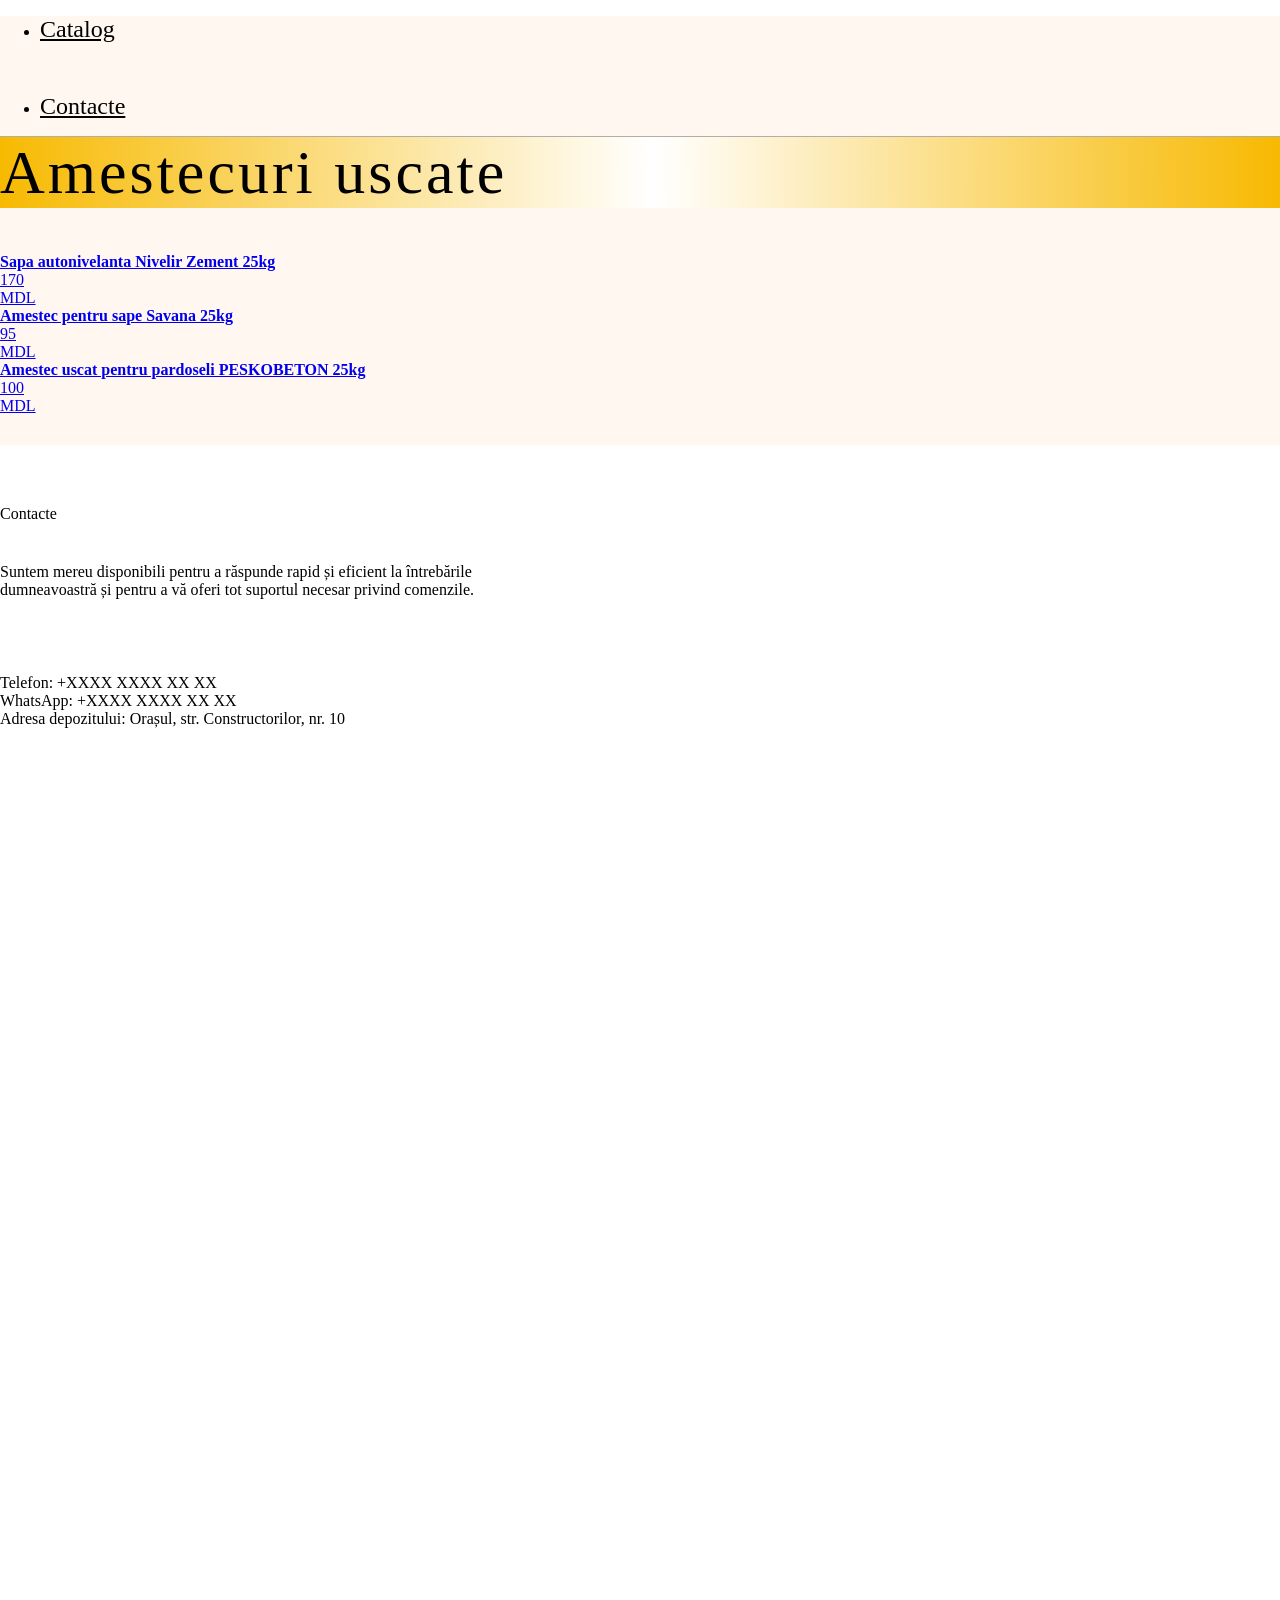
==== amestecuri.html @ 4c9b4374 "Add files via upload" ====
﻿<!doctype html>
<html>
  <head>
    <meta charset="utf-8" />
    <meta http-equiv="Content-Type" content="text/html; charset=utf-8" />
    <meta name="viewport" content="width=device-width, initial-scale=1.0" />
    <!--metatextblock-->
    <title>Amestecuri uscate</title>
    <meta
      property="og:url"
      content="https://quickly-valiant-shoveler.tilda.ws/amestecuri.html"
    />
    <meta property="og:title" content="Amestecuri uscate" />
    <meta property="og:description" content="" />
    <meta property="og:type" content="website" />
    <meta
      property="og:image"
      content="https://thb.tildacdn.ink/logo/-/resize/504x/logo.png"
    />
    <link rel="canonical" href="amestecuri.html" />
    <!--/metatextblock-->
    <meta name="format-detection" content="telephone=no" />
    <meta http-equiv="x-dns-prefetch-control" content="on" />
    <link rel="dns-prefetch" href="https://ws.tildacdn.com" />
    <link rel="dns-prefetch" href="index-1.htm" />
    <!--favicons-->
    <link rel="shortcut icon" href="img/tildafavicon.ico" type="image/x-icon" />
    <!--/favicons-->
    <!-- Assets -->
    <script
      src="js/tilda-fallback-1.0.min.js"
      async=""
      charset="utf-8"
    ></script>
    <link
      rel="stylesheet"
      href="css/tilda-grid-3.0.min.css"
      type="text/css"
      media="all"
      onerror="this.loaderr = 'y'"
    />
    <link
      rel="stylesheet"
      href="ws/project26074993/tilda-blocks-page144943573.min.css?t=1779967888"
      type="text/css"
      media="all"
      onerror="this.loaderr = 'y'"
    />
    <link
      rel="stylesheet"
      href="css/tilda-menusub-1.1.min.css"
      type="text/css"
      media="all"
      onerror="this.loaderr = 'y'"
    />
    <link
      rel="stylesheet"
      href="css/tilda-menu-widgeticons-1.0.min.css"
      type="text/css"
      media="all"
      onerror="this.loaderr = 'y'"
    />
    <link
      rel="stylesheet"
      href="css/tilda-menu-burger-1.0.min.css"
      type="text/css"
      media="all"
      onerror="this.loaderr = 'y'"
    />
    <link
      rel="stylesheet"
      href="css/tilda-popup-1.1.min.css"
      type="text/css"
      media="print"
      onload="this.media = 'all'"
      onerror="this.loaderr = 'y'"
    />
    <noscript
      ><link
        rel="stylesheet"
        href="css/tilda-popup-1.1.min.css"
        type="text/css"
        media="all"
    /></noscript>
    <link
      rel="stylesheet"
      href="css/tilda-slds-1.4.min.css"
      type="text/css"
      media="print"
      onload="this.media = 'all'"
      onerror="this.loaderr = 'y'"
    />
    <noscript
      ><link
        rel="stylesheet"
        href="css/tilda-slds-1.4.min.css"
        type="text/css"
        media="all"
    /></noscript>
    <link
      rel="stylesheet"
      href="css/tilda-catalog-1.1.min.css"
      type="text/css"
      media="print"
      onload="this.media = 'all'"
      onerror="this.loaderr = 'y'"
    />
    <noscript
      ><link
        rel="stylesheet"
        href="css/tilda-catalog-1.1.min.css"
        type="text/css"
        media="all"
    /></noscript>
    <link
      rel="stylesheet"
      href="css/tilda-forms-1.0.min.css"
      type="text/css"
      media="all"
      onerror="this.loaderr = 'y'"
    />
    <link
      rel="stylesheet"
      href="css/tilda-catalog-filters-1.0.min.css"
      type="text/css"
      media="all"
      onerror="this.loaderr = 'y'"
    />
    <link
      rel="stylesheet"
      href="css/tilda-cart-1.0.min.css"
      type="text/css"
      media="all"
      onerror="this.loaderr = 'y'"
    />
    <link
      rel="stylesheet"
      href="css/tilda-zoom-2.0.min.css"
      type="text/css"
      media="print"
      onload="this.media = 'all'"
      onerror="this.loaderr = 'y'"
    />
    <noscript
      ><link
        rel="stylesheet"
        href="css/tilda-zoom-2.0.min.css"
        type="text/css"
        media="all"
    /></noscript>
    <link
      rel="stylesheet"
      href="css/fonts-tildasans.css"
      type="text/css"
      media="all"
      onerror="this.loaderr = 'y'"
    />
    <script
      nomodule=""
      src="js/tilda-polyfill-1.0.min.js"
      charset="utf-8"
    ></script>
    <script type="text/javascript">
      function t_onReady(func) {
        if (document.readyState != "loading") {
          func();
        } else {
          document.addEventListener("DOMContentLoaded", func);
        }
      }
      function t_onFuncLoad(funcName, okFunc, time) {
        if (typeof window[funcName] === "function") {
          okFunc();
        } else {
          setTimeout(function () {
            t_onFuncLoad(funcName, okFunc, time);
          }, time || 100);
        }
      }
      function t_throttle(fn, threshhold, scope) {
        return function () {
          fn.apply(scope || this, arguments);
        };
      }
    </script>
    <script
      src="js/tilda-scripts-3.0.min.js"
      charset="utf-8"
      defer=""
      onerror="this.loaderr = 'y'"
    ></script>
    <script
      src="ws/project26074993/tilda-blocks-page144943573.min.js?t=1779967888"
      charset="utf-8"
      async=""
      onerror="this.loaderr = 'y'"
    ></script>
    <script
      src="js/tilda-lazyload-1.0.min.js"
      charset="utf-8"
      async=""
      onerror="this.loaderr = 'y'"
    ></script>
    <script
      src="js/tilda-menusub-1.1.min.js"
      charset="utf-8"
      async=""
      onerror="this.loaderr = 'y'"
    ></script>
    <script
      src="js/tilda-menu-1.1.min.js"
      charset="utf-8"
      async=""
      onerror="this.loaderr = 'y'"
    ></script>
    <script
      src="js/tilda-menu-widgeticons-1.0.min.js"
      charset="utf-8"
      async=""
      onerror="this.loaderr = 'y'"
    ></script>
    <script
      src="js/tilda-menu-burger-1.0.min.js"
      charset="utf-8"
      async=""
      onerror="this.loaderr = 'y'"
    ></script>
    <script
      src="js/hammer.min.js"
      charset="utf-8"
      async=""
      onerror="this.loaderr = 'y'"
    ></script>
    <script
      src="js/tilda-slds-1.4.min.js"
      charset="utf-8"
      async=""
      onerror="this.loaderr = 'y'"
    ></script>
    <script
      src="js/tilda-products-1.0.min.js"
      charset="utf-8"
      async=""
      onerror="this.loaderr = 'y'"
    ></script>
    <script
      src="js/tilda-catalog-1.1.min.js"
      charset="utf-8"
      async=""
      onerror="this.loaderr = 'y'"
    ></script>
    <script
      src="js/tilda-forms-1.0.min.js"
      charset="utf-8"
      async=""
      onerror="this.loaderr = 'y'"
    ></script>
    <script
      src="js/tilda-cart-1.1.min.js"
      charset="utf-8"
      async=""
      onerror="this.loaderr = 'y'"
    ></script>
    <script
      src="js/tilda-widget-positions-1.0.min.js"
      charset="utf-8"
      async=""
      onerror="this.loaderr = 'y'"
    ></script>
    <script
      src="js/tilda-zoom-2.0.min.js"
      charset="utf-8"
      async=""
      onerror="this.loaderr = 'y'"
    ></script>
    <script
      src="js/tilda-events-1.0.min.js"
      charset="utf-8"
      async=""
      onerror="this.loaderr = 'y'"
    ></script>
    <script type="text/javascript">
      window.dataLayer = window.dataLayer || [];
    </script>
    <script type="text/javascript">
      (function () {
        var ttt = "cebo";
        var tt = "oog";
        var re = new RegExp(
          "bot|g" +
            tt +
            "le|yandex|baidu|bing|msn|duckduckbot|teoma|slurp|crawler|spider|robot|crawling|fa" +
            ttt +
            "ok",
          "i",
        );
        if (
          re.test(navigator.userAgent) === false &&
          typeof sessionStorage != "undefined" &&
          sessionStorage.getItem("visited") !== "y" &&
          document.visibilityState
        ) {
          var style = document.createElement("style");
          style.type = "text/css";
          style.innerHTML =
            "@media screen and (min-width: 980px) {.t-records {opacity: 0;}.t-records_animated {-webkit-transition: opacity ease-in-out .2s;-moz-transition: opacity ease-in-out .2s;-o-transition: opacity ease-in-out .2s;transition: opacity ease-in-out .2s;}.t-records.t-records_visible {opacity: 1;}}";
          document.getElementsByTagName("head")[0].appendChild(style);
          function t_setvisRecs() {
            var alr = document.querySelectorAll(".t-records");
            Array.prototype.forEach.call(alr, function (el) {
              el.classList.add("t-records_animated");
            });
            setTimeout(function () {
              Array.prototype.forEach.call(alr, function (el) {
                el.classList.add("t-records_visible");
              });
              sessionStorage.setItem("visited", "y");
            }, 400);
          }
          document.addEventListener("DOMContentLoaded", t_setvisRecs);
        }
      })();
    </script>
  </head>
  <body class="t-body" style="margin: 0">
    <!--allrecords-->
    <div
      id="allrecords"
      class="t-records"
      data-hook="blocks-collection-content-node"
      data-tilda-project-id="26074993"
      data-tilda-page-id="144943573"
      data-tilda-formskey="c10f771f35350413914ceba626074993"
      data-tilda-cookie="no"
      data-tilda-lazy="yes"
      data-tilda-root-zone="one"
      data-tilda-project-country="MD"
    >
      <div
        id="rec2322110493"
        class="r t-rec"
        data-animationappear="off"
        data-record-type="1368"
        data-parenttplid="1272"
      >
        <!-- T1272 -->
        <div id="nav2322110493marker"></div>
        <div class="t1272" data-menu="yes" data-menu-widgeticons-hide="yes">
          <div
            id="nav2322110493"
            class="t-menu-base t-menu-base_positionstatic t-menu-base_mobile-center"
            data-navmarker="nav2322110493marker"
            data-appearoffset=""
            data-bgopacity-two="1"
            data-menu="yes"
            data-bgcolor-hex="#fff7f0"
            data-bgcolor-rgba="rgba(255,247,240,1)"
            data-bgopacity="1"
            data-menushadow=""
            data-menushadow-css=""
          >
            <div
              class="t-menu-base__maincontainer t-menu-base__maincontainer_100 t-menu-base__maincontainer_100-40 t-menu-base__maincontainer_logocenter"
            >
              <ul
                role="list"
                class="t-menu-base__list t-menu__list t-menu-base__list_leftside t-menu-base__list_align-left"
              >
                <li class="t-menu-base__list-item">
                  <div class="t-menu__link-wrapper" data-menu-submenu-hook="">
                    <a
                      class="t-menu__link-item"
                      href="index.html"
                      data-menu-item-number="1"
                      >Catalog</a
                    >
                  </div>
                </li>
              </ul>
              <div
                class="t-menu-base__logowrapper t-menu-base__logowrapper_center t-menu-base__logowrapper_both t-menu-base__logowrapper_mobile"
              >
                <div class="t-menu-base__logo">
                  <a href=" /index.html">
                    <img
                      class="t-menu-base__imglogo t-menu-base__imglogomobile"
                      src="logo/logo.png"
                      imgfield="img"
                      alt=""
                    />
                  </a>
                </div>
              </div>
              <style>
                #rec2322110493 .t-menu-base__imglogo {
                  max-width: 125px;
                  width: 125px;
                }
              </style>
              <ul
                role="list"
                class="t-menu-base__list t-menu__list t-menu-base__list_rightside t-menu-base__list_align-left"
              >
                <li class="t-menu-base__list-item">
                  <div class="t-menu__link-wrapper" data-menu-submenu-hook="">
                    <a
                      class="t-menu__link-item"
                      href="#rec2318572403"
                      data-menu-item-number="2"
                      >Contacte</a
                    >
                  </div>
                </li>
              </ul>
            </div>
          </div>
        </div>
        <script>
          t_onReady(function () {
            t_onFuncLoad("t_menuBase__interactFromKeyboard", function () {
              t_menuBase__interactFromKeyboard("2322110493");
            });
            t_onFuncLoad("t1272_init", function () {
              t1272_init("2322110493");
            });
            t_onFuncLoad("t_menuBase__setBGcolor", function () {
              t_menuBase__setBGcolor(
                "2322110493",
                ".t-menu-base, .t-menu-base__maincontainer",
              );
              window.addEventListener(
                "resize",
                t_throttle(function () {
                  t_menuBase__setBGcolor(
                    "2322110493",
                    ".t-menu-base, .t-menu-base__maincontainer",
                  );
                }),
              );
            });
          });
          t_onReady(function () {
            t_onFuncLoad("t_menuBase__highlightActiveLinks", function () {
              t_menuBase__highlightActiveLinks(".t-menu-base__list-item a");
            });
          });
          t_onReady(function () {
            var rec = document.querySelector("#rec2322110493");
            if (!rec) return;
            rec.setAttribute("data-animationappear", "off");
            rec.style.opacity = 1;
          });
        </script>
        <style>
          @supports (overflow: -webkit-marquee) and (justify-content: inherit) {
            #rec2322110493 .t-menu__link-item,
            #rec2322110493 .t-menu__link-item.t-active {
              opacity: 1 !important;
            }
          }
        </style>
        <style>
          #rec2322110493 .t-menu-base__textlogo {
            font-size: 24px;
            color: #ffffff;
          }
          #rec2322110493 a.t-menu__link-item {
            font-size: 24px;
            color: #000000;
          }
          #rec2322110493 .t-menu-base__langs_flex .t-menu-base__langs-item a {
            text-transform: uppercase;
          }
          #rec2322110493 .t-menu-base__langs-button {
            text-transform: uppercase;
          }
        </style>
        <style>
          #rec2322110493 .t-menu-base__maincontainer {
            min-height: 70px;
          }

          #rec2322110493 .t-menu-base {
            min-height: 70px;
          }
          #rec2322110493 .t-menu-base__list {
            gap: 30px;
          }
          #rec2322110493 .t-menu-base,
          #rec2322110493 .t-menu-base__mobile-menu {
            border-bottom: 1px solid rgba(0, 0, 0, 0.3);
          }
          #rec2322110493 .t-menu-base {
            background-color: rgba(255, 247, 240, 1);
          }
          #rec2322110493 .t-menusub__menu--fullscreen {
            background-color: rgba(255, 247, 240, 1) !important;
          }
          @media screen and (max-width: 960px) {
            #rec2322110493 .t-menu-base {
              position: static;
            }
            #rec2322110493 .t-menu-base__maincontainer {
              background-color: #fff7f0 !important;
            }
            #rec2322110493
              .t-menu-base__burgermenu__fullscreen
              .t-menu-base__maincontainer {
              padding-top: calc(70px + 1px + 40px);
            }
            .t1272__body_menushowed #rec2322110493 .t-menu-base__overlay {
              background-color: rgba(0, 0, 0, 0.6) !important;
            }
            #rec2322110493 .t-menu-base.t-menu-base__burgermenu__fullwidth {
              background-color: rgba(0, 0, 0, 0.6) !important;
            }

            #rec2322110493
              .t-menu-base__maincontainer.t-menu-base__burgermenu__fullscreen,
            #rec2322110493
              .t-menu-base__maincontainer.t-menu-base__burgermenu__sidebar {
              min-height: calc(100vh - 70px);
            }
            #rec2322110493 .t-menu-base {
              right: 0;
            }
            #rec2322110493 .t-menu-base__burgermenu,
            #rec2322110493 .t-menu-base__burgermenu__close-button {
              background-color: #fff7f0 !important;
            }
          }
        </style>
      </div>
      <div
        id="rec2322110503"
        class="r t-rec t-rec_pt_0 t-rec_pb_0"
        style="
          padding-top: 0px;
          padding-bottom: 0px;
          background-image: linear-gradient(
            0.249turn,
            rgba(247, 184, 2, 1) 0%,
            rgba(247, 186, 2, 1) 0%,
            rgba(255, 255, 255, 1) 51%,
            rgba(247, 185, 1, 1) 100%
          );
        "
        data-record-type="128"
        data-bg-color="linear-gradient(0.249turn,rgba(247,184,2,1) 0%,rgba(247,186,2,1) 0%,rgba(255,255,255,1) 51%,rgba(247,185,1,1) 100%)"
      >
        <!-- T120 -->
        <div class="t120">
          <div class="t-container t-align_center">
            <div class="t-col t-col_12">
              <div class="t120__title t-heading t-heading_sm" field="title">
                Amestecuri uscate
              </div>
            </div>
          </div>
        </div>
        <style>
          #rec2322110503 .t120__title {
            letter-spacing: 3px;
          }
          @media screen and (min-width: 900px) {
            #rec2322110503 .t120__title {
              font-size: 62px;
            }
          }
          @media screen and (min-width: 900px) {
            #rec2322110503 .t120__descr {
              font-size: 62px;
            }
          }
        </style>
      </div>
      <div
        id="rec2322110513"
        class="r t-rec t-rec_pt_45 t-rec_pb_30"
        style="
          padding-top: 45px;
          padding-bottom: 30px;
          background-color: #fff7f0;
        "
        data-animationappear="off"
        data-record-type="754"
        data-bg-color="#fff7f0"
      >
        <!-- t754 -->
        <!-- @classes: t-text t-text_xxs t-name t-name_xs t-name_md t-name_xl t-descr t-descr_xxs t-btn t-btn_xs t-btn_sm data-zoomable="yes" -->
        <div class="t754" data-show-count="">
          <div class="t754__parent t754__container_mobile-grid">
            <div
              class="t754__col t-col t-col_4 t-align_center t-item t754__col_mobile-grid js-product"
              data-product-lid="5704258353820"
            >
              <div class="t754__content">
                <a class="js-product-link" href="#order">
                  <div class="t754__imgwrapper t1002__picture-wrapper">
                    <div
                      class="t754__bgimg t-bgimg js-product-img"
                      data-original="https://static.tildacdn.ink/tild6630-3038-4436-a161-313137343162/6010139.png"
                      style="
                        background-image: url(&quot;tild6630-3038-4436-a161-313137343162/-/resizeb/20x/6010139.png&quot;);
                      "
                    ></div>
                  </div>
                  <div class="t754__textwrapper">
                    <div
                      class="t754__title t-name t-name_md js-product-name"
                      field="li_title__5704258353820"
                    >
                      Sapa autonivelanta Nivelir Zement 25kg
                    </div>
                    <div class="t754__price-wrapper">
                      <div
                        class="t754__price t754__price-item t-name t-name_xs"
                      >
                        <div
                          class="t754__price-value js-product-price notranslate"
                          translate="off"
                          field="li_price__5704258353820"
                        >
                          170
                        </div>
                        <div class="t754__price-currency">MDL</div>
                      </div>
                      <div
                        class="t754__price_old t754__price-item t-name t-name_xs"
                        style="display: none"
                      >
                        <div
                          class="t754__price-value"
                          field="li_price_old__5704258353820"
                        ></div>
                        <div class="t754__price-currency">MDL</div>
                      </div>
                    </div>
                  </div>
                </a>
              </div>
            </div>
            <div
              class="t754__col t-col t-col_4 t-align_center t-item t754__col_mobile-grid js-product"
              data-product-lid="5704258353821"
            >
              <div class="t754__content">
                <a class="js-product-link" href="#order">
                  <div class="t754__imgwrapper t1002__picture-wrapper">
                    <div
                      class="t754__bgimg t-bgimg js-product-img"
                      data-original="https://static.tildacdn.ink/tild6530-3034-4739-b465-396231643335/6020012-1.png"
                      style="
                        background-image: url(&quot;tild6530-3034-4739-b465-396231643335/-/resizeb/20x/6020012-1.png&quot;);
                      "
                    ></div>
                  </div>
                  <div class="t754__textwrapper">
                    <div
                      class="t754__title t-name t-name_md js-product-name"
                      field="li_title__5704258353821"
                    >
                      Amestec pentru sape Savana 25kg
                    </div>
                    <div class="t754__price-wrapper">
                      <div
                        class="t754__price t754__price-item t-name t-name_xs"
                      >
                        <div
                          class="t754__price-value js-product-price notranslate"
                          translate="off"
                          field="li_price__5704258353821"
                        >
                          95
                        </div>
                        <div class="t754__price-currency">MDL</div>
                      </div>
                      <div
                        class="t754__price_old t754__price-item t-name t-name_xs"
                        style="display: none"
                      >
                        <div
                          class="t754__price-value"
                          field="li_price_old__5704258353821"
                        ></div>
                        <div class="t754__price-currency">MDL</div>
                      </div>
                    </div>
                  </div>
                </a>
              </div>
            </div>
            <div
              class="t754__col t-col t-col_4 t-align_center t-item t754__col_mobile-grid js-product"
              data-product-lid="5704258353822"
            >
              <div class="t754__content">
                <a class="js-product-link" href="#order">
                  <div class="t754__imgwrapper t1002__picture-wrapper">
                    <div
                      class="t754__bgimg t-bgimg js-product-img"
                      data-original="https://static.tildacdn.ink/tild3162-6332-4363-a131-633737636237/6020207-1.png"
                      style="
                        background-image: url(&quot;tild3162-6332-4363-a131-633737636237/-/resizeb/20x/6020207-1.png&quot;);
                      "
                    ></div>
                  </div>
                  <div class="t754__textwrapper">
                    <div
                      class="t754__title t-name t-name_md js-product-name"
                      field="li_title__5704258353822"
                    >
                      Amestec uscat pentru pardoseli PESKOBETON 25kg
                    </div>
                    <div class="t754__price-wrapper">
                      <div
                        class="t754__price t754__price-item t-name t-name_xs"
                      >
                        <div
                          class="t754__price-value js-product-price notranslate"
                          translate="off"
                          field="li_price__5704258353822"
                        >
                          100
                        </div>
                        <div class="t754__price-currency">MDL</div>
                      </div>
                      <div
                        class="t754__price_old t754__price-item t-name t-name_xs"
                        style="display: none"
                      >
                        <div
                          class="t754__price-value"
                          field="li_price_old__5704258353822"
                        ></div>
                        <div class="t754__price-currency">MDL</div>
                      </div>
                    </div>
                  </div>
                </a>
              </div>
            </div>
          </div>
        </div>
        <script>
          t_onReady(function () {
            t_onFuncLoad("t754__showMore", function () {
              t754__showMore("2322110513");
            });
            t_onFuncLoad("t754__init", function () {
              t754__init("2322110513");
            });
          });
        </script>
        <style type="text/css">
          #rec2322110513 .t-slds__bullet_active .t-slds__bullet_body {
            background-color: #222 !important;
          }
          #rec2322110513 .t-slds__bullet:hover .t-slds__bullet_body {
            background-color: #222 !important;
          }
        </style>
        <style>
          #rec2322110513 .t754__content .t754__title {
            font-weight: 700;
          }
          #rec2322110513 .t754__price {
            font-weight: 400;
          }
          #rec2322110513 .t754__price_old {
            font-weight: 400;
          }
        </style>
        <style>
          #rec2322110513 .t-popup .t754__title {
            font-weight: 700;
          }
        </style>
        <style>
          #rec2322110513 .t754__bgimg,
          #rec2322110513 .t754 .t-store__card__bgimg,
          #rec2322110513 .t754 .t-store__card__bgimg_second {
            border-radius: 15px;
          }
        </style>
      </div>
      <div
        id="rec2322110523"
        class="r t-rec t-rec_pt_60 t-rec_pb_0"
        style="padding-top: 60px; padding-bottom: 0px"
        data-record-type="572"
      >
        <!-- t572 -->
        <div class="t572">
          <div class="t-section__container t-container t-container_flex">
            <div class="t-col t-col_12">
              <div
                class="js-block-header-title t-section__title t-title t-title_xs t-align_center t-margin_auto"
                data-editable="true"
                field="btitle"
              >
                Contacte
              </div>
              <div
                class="js-block-header-descr t-section__descr t-descr t-descr_xl t-align_center t-margin_auto"
                data-editable="true"
                field="bdescr"
              >
                Suntem mereu disponibili pentru a răspunde rapid și eficient la
                întrebările dumneavoastră și pentru a vă oferi tot suportul
                necesar privind comenzile.
              </div>
            </div>
          </div>
          <style>
            .t-section__title,
            .t-section__descr {
              overflow-wrap: break-word;
            }
            .t-section__descr {
              max-width: 560px;
            }
            #rec2322110523 .t-section__title {
              margin-bottom: 40px;
            }
            #rec2322110523 .t-section__descr {
              margin-bottom: 75px;
            }
            @media screen and (max-width: 960px) {
              #rec2322110523 .t-section__title {
                margin-bottom: 20px;
              }
              #rec2322110523 .t-section__descr {
                margin-bottom: 45px;
              }
            }
          </style>
          <div class="t572__container t-container">
            <div class="t-col t-col_6 t-prefix_3 t-align_center">
              <div class="t572__text t-text t-text_sm" field="text">
                Telefon: +XXXX XXXX XX XX<br />WhatsApp: +XXXX XXXX XX XX<br />Adresa
                depozitului: Orașul, str. Constructorilor, nr. 10
              </div>
            </div>
          </div>
        </div>
      </div>
      <div
        id="rec2322110533"
        class="r t-rec"
        data-animationappear="off"
        data-record-type="706"
      >
        <!--tcart-->
        <!-- @classes: t-text t-text_xs t-name t-name_xs t-name_md t-btn t-btn_sm -->
        <script>
          t_onReady(function () {
            setTimeout(function () {
              t_onFuncLoad("tcart__init", function () {
                tcart__init("2322110533", { cssClassName: "" });
              });
            }, 50);
            var userAgent = navigator.userAgent.toLowerCase();
            var body = document.body;
            if (!body) return;
            if (
              userAgent.indexOf("instagram") !== -1 &&
              userAgent.indexOf("iphone") !== -1
            ) {
              body.style.position = "relative";
            }
            var rec = document.querySelector("#rec2322110533");
            if (!rec) return;
            var cartWindow = rec.querySelector(
              ".t706__cartwin,.t706__cartpage",
            );
            var allRecords = document.querySelector(".t-records");
            var currentMode = allRecords.getAttribute("data-tilda-mode");
            if (
              cartWindow &&
              currentMode !== "edit" &&
              currentMode !== "preview"
            ) {
              cartWindow.addEventListener(
                "scroll",
                t_throttle(function () {
                  if (
                    window.lazy === "y" ||
                    document
                      .querySelector("#allrecords")
                      .getAttribute("data-tilda-lazy") === "yes"
                  ) {
                    t_onFuncLoad("t_lazyload_update", function () {
                      t_lazyload_update();
                    });
                  }
                }, 500),
              );
            }
          });
        </script>
        <div
          class="t706"
          data-cart-countdown="yes"
          data-opencart-onorder="yes"
          data-project-currency="MDL"
          data-project-currency-side="r"
          data-project-currency-sep="."
          data-project-currency-code="MDL"
          data-cart-sendevent-onadd="y"
        >
          <div
            class="t706__carticon"
            style="top: initial; bottom: 20px; right: 20px"
          >
            <div class="t706__carticon-text t-name t-name_xs"></div>
            <div class="t706__carticon-wrapper">
              <div class="t706__carticon-imgwrap">
                <svg
                  role="img"
                  class="t706__carticon-img"
                  xmlns="http://www.w3.org/2000/svg"
                  viewbox="0 0 64 64"
                >
                  <path
                    fill="none"
                    stroke-width="2"
                    stroke-miterlimit="10"
                    d="M44 18h10v45H10V18h10z"
                  ></path>
                  <path
                    fill="none"
                    stroke-width="2"
                    stroke-miterlimit="10"
                    d="M22 24V11c0-5.523 4.477-10 10-10s10 4.477 10 10v13"
                  ></path>
                </svg>
              </div>
              <div class="t706__carticon-counter js-carticon-counter"></div>
            </div>
          </div>
          <div class="t706__cartwin" style="display: none">
            <div class="t706__close t706__cartwin-close">
              <button
                type="button"
                class="t706__close-button t706__cartwin-close-wrapper"
                aria-label="Закрыть корзину"
              >
                <svg
                  role="presentation"
                  class="t706__close-icon t706__cartwin-close-icon"
                  width="23px"
                  height="23px"
                  viewbox="0 0 23 23"
                  version="1.1"
                  xmlns="http://www.w3.org/2000/svg"
                  xmlns:xlink="http://www.w3.org/1999/xlink"
                >
                  <g
                    stroke="none"
                    stroke-width="1"
                    fill="#fff"
                    fill-rule="evenodd"
                  >
                    <rect
                      transform="translate(11.313708, 11.313708) rotate(-45.000000) translate(-11.313708, -11.313708) "
                      x="10.3137085"
                      y="-3.6862915"
                      width="2"
                      height="30"
                    ></rect>
                    <rect
                      transform="translate(11.313708, 11.313708) rotate(-315.000000) translate(-11.313708, -11.313708) "
                      x="10.3137085"
                      y="-3.6862915"
                      width="2"
                      height="30"
                    ></rect>
                  </g>
                </svg>
              </button>
            </div>
            <div class="t706__cartwin-content">
              <div class="t706__cartwin-top">
                <div class="t706__cartwin-heading t-name t-name_xl">
                  Comanda dumneavoastră
                </div>
              </div>
              <div class="t706__cartwin-products"></div>
              <div class="t706__cartwin-bottom">
                <div class="t706__cartwin-prodamount-wrap t-descr t-descr_sm">
                  <span class="t706__cartwin-prodamount-label"></span>
                  <span class="t706__cartwin-prodamount"></span>
                </div>
              </div>
              <div class="t706__orderform">
                <form
                  id="form2322110533"
                  name="form2322110533"
                  role="form"
                  action=""
                  method="POST"
                  data-formactiontype="0"
                  data-inputbox=".t-input-group"
                  class="t-form js-form-proccess t-form_inputs-total_3"
                  data-formsended-callback="t706_onSuccessCallback"
                >
                  <!-- NO ONE SERVICES CONNECTED -->
                  <input
                    type="hidden"
                    name="tildaspec-formname"
                    tabindex="-1"
                    value="Cart"
                  />
                  <!-- @classes t-title t-text t-btn -->
                  <div
                    class="js-successbox t-form__successbox t-text t-text_md"
                    aria-live="polite"
                    style="display: none"
                    data-success-message="Datele au fost trimise cu succes."
                  ></div>
                  <div class="t-form__inputsbox t-form__inputsbox_inrow">
                    <div
                      class="t-input-group t-input-group_nm"
                      data-input-lid="8311158466360"
                      data-field-type="nm"
                      data-field-name="Name"
                    >
                      <label
                        for="input_8311158466360"
                        class="t-input-title t-descr t-descr_md"
                        id="field-title_8311158466360"
                        data-redactor-toolbar="no"
                        field="li_title__8311158466360"
                        >Your Name</label
                      >
                      <div class="t-input-block">
                        <input
                          type="text"
                          autocomplete="name"
                          name="Name"
                          id="input_8311158466360"
                          class="t-input js-tilda-rule"
                          value=""
                          data-tilda-req="1"
                          aria-required="true"
                          data-tilda-rule="name"
                          aria-describedby="error_8311158466360"
                          style="color: #000000; border: 1px solid #000000"
                        />
                      </div>
                      <div
                        class="t-input-error"
                        aria-live="polite"
                        id="error_8311158466360"
                      ></div>
                    </div>
                    <div
                      class="t-input-group t-input-group_em"
                      data-input-lid="8311158466361"
                      data-field-type="em"
                      data-field-name="Email"
                    >
                      <label
                        for="input_8311158466361"
                        class="t-input-title t-descr t-descr_md"
                        id="field-title_8311158466361"
                        data-redactor-toolbar="no"
                        field="li_title__8311158466361"
                        >Your Email</label
                      >
                      <div class="t-input-block">
                        <input
                          type="email"
                          autocomplete="email"
                          name="Email"
                          id="input_8311158466361"
                          class="t-input js-tilda-rule"
                          value=""
                          data-tilda-req="1"
                          aria-required="true"
                          data-tilda-rule="email"
                          aria-describedby="error_8311158466361"
                          style="color: #000000; border: 1px solid #000000"
                        />
                      </div>
                      <div
                        class="t-input-error"
                        aria-live="polite"
                        id="error_8311158466361"
                      ></div>
                    </div>
                    <div
                      class="t-input-group t-input-group_ph"
                      data-input-lid="8311158466362"
                      data-field-async="true"
                      data-field-type="ph"
                      data-field-name="Phone"
                    >
                      <label
                        for="input_8311158466362"
                        class="t-input-title t-descr t-descr_md"
                        id="field-title_8311158466362"
                        data-redactor-toolbar="no"
                        field="li_title__8311158466362"
                        >Your Phone</label
                      >
                      <div class="t-input-block">
                        <input
                          type="tel"
                          autocomplete="tel"
                          name="Phone"
                          id="input_8311158466362"
                          data-phonemask-init="no"
                          data-phonemask-id="2322110533"
                          data-phonemask-lid="8311158466362"
                          class="t-input js-phonemask-input js-tilda-rule"
                          value=""
                          placeholder="+1(000)000-0000"
                          data-tilda-req="1"
                          aria-required="true"
                          aria-describedby="error_8311158466362"
                          style="color: #000000; border: 1px solid #000000"
                        />
                        <script type="text/javascript">
                          t_onReady(function () {
                            t_onFuncLoad("t_loadJsFile", function () {
                              t_loadJsFile(
                                "https://static.tildacdn.ink/js/tilda-phone-mask-1.1.min.js",
                                function () {
                                  t_onFuncLoad(
                                    "t_form_phonemask_load",
                                    function () {
                                      var phoneMasks =
                                        document.querySelectorAll(
                                          '#rec2322110533 [data-phonemask-lid="8311158466362"]',
                                        );
                                      t_form_phonemask_load(phoneMasks);
                                    },
                                  );
                                },
                              );
                            });
                          });
                        </script>
                      </div>
                      <div
                        class="t-input-error"
                        aria-live="polite"
                        id="error_8311158466362"
                      ></div>
                    </div>
                    <div class="t-form__errorbox-middle">
                      <!--noindex-->
                      <div
                        class="js-errorbox-all t-form__errorbox-wrapper"
                        style="display: none"
                        data-nosnippet=""
                        tabindex="-1"
                        aria-label="Ошибки при заполнении формы"
                      >
                        <ul
                          role="list"
                          class="t-form__errorbox-text t-text t-text_md"
                        >
                          <li
                            class="t-form__errorbox-item js-rule-error js-rule-error-all"
                          ></li>
                          <li
                            class="t-form__errorbox-item js-rule-error js-rule-error-req"
                          ></li>
                          <li
                            class="t-form__errorbox-item js-rule-error js-rule-error-email"
                          ></li>
                          <li
                            class="t-form__errorbox-item js-rule-error js-rule-error-name"
                          ></li>
                          <li
                            class="t-form__errorbox-item js-rule-error js-rule-error-phone"
                          ></li>
                          <li
                            class="t-form__errorbox-item js-rule-error js-rule-error-minlength"
                          ></li>
                          <li
                            class="t-form__errorbox-item js-rule-error js-rule-error-string"
                          ></li>
                        </ul>
                      </div>
                      <!--/noindex-->
                    </div>
                    <div class="t-form__submit">
                      <button
                        class="t-submit t-btnflex t-btnflex_type_submit t-btnflex_md"
                        type="submit"
                      >
                        <span class="t-btnflex__text">Comandă</span>
                        <style>
                          #rec2322110533 .t-btnflex.t-btnflex_type_submit {
                            color: #ffffff;
                            background-color: #000000;
                            --border-width: 0px;
                            border-style: none !important;
                            box-shadow: none !important;
                            transition-duration: 0.2s;
                            transition-property:
                              background-color, color, border-color, box-shadow,
                              opacity, transform, gap;
                            transition-timing-function: ease-in-out;
                          }
                        </style>
                      </button>
                    </div>
                  </div>
                  <div class="t-form__errorbox-bottom">
                    <!--noindex-->
                    <div
                      class="js-errorbox-all t-form__errorbox-wrapper"
                      style="display: none"
                      data-nosnippet=""
                      tabindex="-1"
                      aria-label="Ошибки при заполнении формы"
                    >
                      <ul
                        role="list"
                        class="t-form__errorbox-text t-text t-text_md"
                      >
                        <li
                          class="t-form__errorbox-item js-rule-error js-rule-error-all"
                        ></li>
                        <li
                          class="t-form__errorbox-item js-rule-error js-rule-error-req"
                        ></li>
                        <li
                          class="t-form__errorbox-item js-rule-error js-rule-error-email"
                        ></li>
                        <li
                          class="t-form__errorbox-item js-rule-error js-rule-error-name"
                        ></li>
                        <li
                          class="t-form__errorbox-item js-rule-error js-rule-error-phone"
                        ></li>
                        <li
                          class="t-form__errorbox-item js-rule-error js-rule-error-minlength"
                        ></li>
                        <li
                          class="t-form__errorbox-item js-rule-error js-rule-error-string"
                        ></li>
                      </ul>
                    </div>
                    <!--/noindex-->
                  </div>
                </form>
                <style>
                  #rec2322110533 input::-webkit-input-placeholder {
                    color: #000000;
                    opacity: 0.5;
                  }
                  #rec2322110533 input::-moz-placeholder {
                    color: #000000;
                    opacity: 0.5;
                  }
                  #rec2322110533 input:-moz-placeholder {
                    color: #000000;
                    opacity: 0.5;
                  }
                  #rec2322110533 input:-ms-input-placeholder {
                    color: #000000;
                    opacity: 0.5;
                  }
                  #rec2322110533 textarea::-webkit-input-placeholder {
                    color: #000000;
                    opacity: 0.5;
                  }
                  #rec2322110533 textarea::-moz-placeholder {
                    color: #000000;
                    opacity: 0.5;
                  }
                  #rec2322110533 textarea:-moz-placeholder {
                    color: #000000;
                    opacity: 0.5;
                  }
                  #rec2322110533 textarea:-ms-input-placeholder {
                    color: #000000;
                    opacity: 0.5;
                  }
                </style>
              </div>
            </div>
          </div>
          <div class="t706__cartdata"></div>
        </div>
        <style></style>
        <!--/tcart-->
      </div>
    </div>
  </body>
</html>
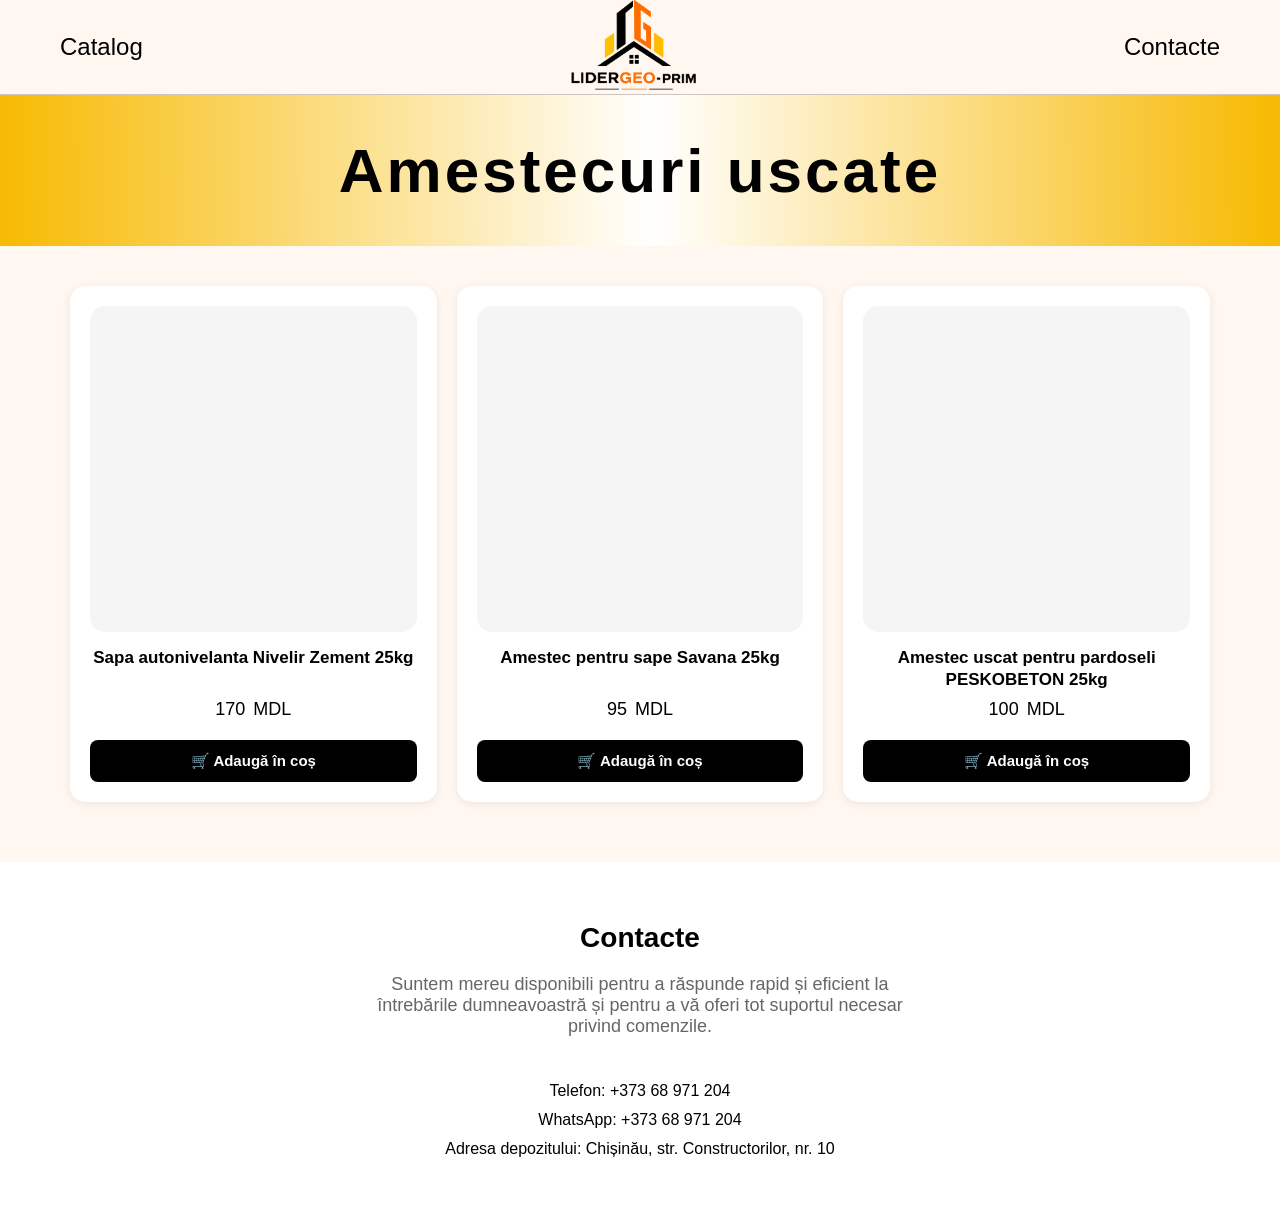
==== commit 7e9d5028: "Update amestecuri.html" ====
--- a/amestecuri.html
+++ b/amestecuri.html
@@ -1,543 +1,516 @@
-﻿<!doctype html>
+<!doctype html>
 <html>
   <head>
     <meta charset="utf-8" />
-    <meta http-equiv="Content-Type" content="text/html; charset=utf-8" />
     <meta name="viewport" content="width=device-width, initial-scale=1.0" />
-    <!--metatextblock-->
     <title>Amestecuri uscate</title>
-    <meta
-      property="og:url"
-      content="https://quickly-valiant-shoveler.tilda.ws/amestecuri.html"
-    />
-    <meta property="og:title" content="Amestecuri uscate" />
-    <meta property="og:description" content="" />
-    <meta property="og:type" content="website" />
-    <meta
-      property="og:image"
-      content="https://thb.tildacdn.ink/logo/-/resize/504x/logo.png"
-    />
-    <link rel="canonical" href="amestecuri.html" />
-    <!--/metatextblock-->
-    <meta name="format-detection" content="telephone=no" />
-    <meta http-equiv="x-dns-prefetch-control" content="on" />
-    <link rel="dns-prefetch" href="https://ws.tildacdn.com" />
-    <link rel="dns-prefetch" href="index-1.htm" />
-    <!--favicons-->
-    <link rel="shortcut icon" href="img/tildafavicon.ico" type="image/x-icon" />
-    <!--/favicons-->
-    <!-- Assets -->
-    <script
-      src="js/tilda-fallback-1.0.min.js"
-      async=""
-      charset="utf-8"
-    ></script>
+
+    <!-- CSS Tilda -->
     <link
       rel="stylesheet"
-      href="css/tilda-grid-3.0.min.css"
-      type="text/css"
-      media="all"
-      onerror="this.loaderr = 'y'"
+      href="https://static.tildacdn.com/css/tilda-grid-3.0.min.css"
     />
     <link
       rel="stylesheet"
-      href="ws/project26074993/tilda-blocks-page144943573.min.css?t=1779967888"
-      type="text/css"
-      media="all"
-      onerror="this.loaderr = 'y'"
+      href="https://static.tildacdn.com/css/tilda-forms-1.0.min.css"
     />
     <link
       rel="stylesheet"
-      href="css/tilda-menusub-1.1.min.css"
-      type="text/css"
-      media="all"
-      onerror="this.loaderr = 'y'"
+      href="https://static.tildacdn.com/css/tilda-cart-1.0.min.css"
     />
     <link
       rel="stylesheet"
-      href="css/tilda-menu-widgeticons-1.0.min.css"
-      type="text/css"
-      media="all"
-      onerror="this.loaderr = 'y'"
+      href="https://static.tildacdn.com/css/fonts-tildasans.css"
     />
-    <link
-      rel="stylesheet"
-      href="css/tilda-menu-burger-1.0.min.css"
-      type="text/css"
-      media="all"
-      onerror="this.loaderr = 'y'"
-    />
-    <link
-      rel="stylesheet"
-      href="css/tilda-popup-1.1.min.css"
-      type="text/css"
-      media="print"
-      onload="this.media = 'all'"
-      onerror="this.loaderr = 'y'"
-    />
-    <noscript
-      ><link
-        rel="stylesheet"
-        href="css/tilda-popup-1.1.min.css"
-        type="text/css"
-        media="all"
-    /></noscript>
-    <link
-      rel="stylesheet"
-      href="css/tilda-slds-1.4.min.css"
-      type="text/css"
-      media="print"
-      onload="this.media = 'all'"
-      onerror="this.loaderr = 'y'"
-    />
-    <noscript
-      ><link
-        rel="stylesheet"
-        href="css/tilda-slds-1.4.min.css"
-        type="text/css"
-        media="all"
-    /></noscript>
-    <link
-      rel="stylesheet"
-      href="css/tilda-catalog-1.1.min.css"
-      type="text/css"
-      media="print"
-      onload="this.media = 'all'"
-      onerror="this.loaderr = 'y'"
-    />
-    <noscript
-      ><link
-        rel="stylesheet"
-        href="css/tilda-catalog-1.1.min.css"
-        type="text/css"
-        media="all"
-    /></noscript>
-    <link
-      rel="stylesheet"
-      href="css/tilda-forms-1.0.min.css"
-      type="text/css"
-      media="all"
-      onerror="this.loaderr = 'y'"
-    />
-    <link
-      rel="stylesheet"
-      href="css/tilda-catalog-filters-1.0.min.css"
-      type="text/css"
-      media="all"
-      onerror="this.loaderr = 'y'"
-    />
-    <link
-      rel="stylesheet"
-      href="css/tilda-cart-1.0.min.css"
-      type="text/css"
-      media="all"
-      onerror="this.loaderr = 'y'"
-    />
-    <link
-      rel="stylesheet"
-      href="css/tilda-zoom-2.0.min.css"
-      type="text/css"
-      media="print"
-      onload="this.media = 'all'"
-      onerror="this.loaderr = 'y'"
-    />
-    <noscript
-      ><link
-        rel="stylesheet"
-        href="css/tilda-zoom-2.0.min.css"
-        type="text/css"
-        media="all"
-    /></noscript>
-    <link
-      rel="stylesheet"
-      href="css/fonts-tildasans.css"
-      type="text/css"
-      media="all"
-      onerror="this.loaderr = 'y'"
-    />
-    <script
-      nomodule=""
-      src="js/tilda-polyfill-1.0.min.js"
-      charset="utf-8"
-    ></script>
-    <script type="text/javascript">
-      function t_onReady(func) {
-        if (document.readyState != "loading") {
-          func();
-        } else {
-          document.addEventListener("DOMContentLoaded", func);
-        }
-      }
-      function t_onFuncLoad(funcName, okFunc, time) {
-        if (typeof window[funcName] === "function") {
-          okFunc();
-        } else {
-          setTimeout(function () {
-            t_onFuncLoad(funcName, okFunc, time);
-          }, time || 100);
-        }
-      }
-      function t_throttle(fn, threshhold, scope) {
-        return function () {
-          fn.apply(scope || this, arguments);
-        };
-      }
-    </script>
-    <script
-      src="js/tilda-scripts-3.0.min.js"
-      charset="utf-8"
-      defer=""
-      onerror="this.loaderr = 'y'"
-    ></script>
-    <script
-      src="ws/project26074993/tilda-blocks-page144943573.min.js?t=1779967888"
-      charset="utf-8"
-      async=""
-      onerror="this.loaderr = 'y'"
-    ></script>
-    <script
-      src="js/tilda-lazyload-1.0.min.js"
-      charset="utf-8"
-      async=""
-      onerror="this.loaderr = 'y'"
-    ></script>
-    <script
-      src="js/tilda-menusub-1.1.min.js"
-      charset="utf-8"
-      async=""
-      onerror="this.loaderr = 'y'"
-    ></script>
-    <script
-      src="js/tilda-menu-1.1.min.js"
-      charset="utf-8"
-      async=""
-      onerror="this.loaderr = 'y'"
-    ></script>
-    <script
-      src="js/tilda-menu-widgeticons-1.0.min.js"
-      charset="utf-8"
-      async=""
-      onerror="this.loaderr = 'y'"
-    ></script>
-    <script
-      src="js/tilda-menu-burger-1.0.min.js"
-      charset="utf-8"
-      async=""
-      onerror="this.loaderr = 'y'"
-    ></script>
-    <script
-      src="js/hammer.min.js"
-      charset="utf-8"
-      async=""
-      onerror="this.loaderr = 'y'"
-    ></script>
-    <script
-      src="js/tilda-slds-1.4.min.js"
-      charset="utf-8"
-      async=""
-      onerror="this.loaderr = 'y'"
-    ></script>
-    <script
-      src="js/tilda-products-1.0.min.js"
-      charset="utf-8"
-      async=""
-      onerror="this.loaderr = 'y'"
-    ></script>
-    <script
-      src="js/tilda-catalog-1.1.min.js"
-      charset="utf-8"
-      async=""
-      onerror="this.loaderr = 'y'"
-    ></script>
-    <script
-      src="js/tilda-forms-1.0.min.js"
-      charset="utf-8"
-      async=""
-      onerror="this.loaderr = 'y'"
-    ></script>
-    <script
-      src="js/tilda-cart-1.1.min.js"
-      charset="utf-8"
-      async=""
-      onerror="this.loaderr = 'y'"
-    ></script>
-    <script
-      src="js/tilda-widget-positions-1.0.min.js"
-      charset="utf-8"
-      async=""
-      onerror="this.loaderr = 'y'"
-    ></script>
-    <script
-      src="js/tilda-zoom-2.0.min.js"
-      charset="utf-8"
-      async=""
-      onerror="this.loaderr = 'y'"
-    ></script>
-    <script
-      src="js/tilda-events-1.0.min.js"
-      charset="utf-8"
-      async=""
-      onerror="this.loaderr = 'y'"
-    ></script>
-    <script type="text/javascript">
-      window.dataLayer = window.dataLayer || [];
-    </script>
-    <script type="text/javascript">
-      (function () {
-        var ttt = "cebo";
-        var tt = "oog";
-        var re = new RegExp(
-          "bot|g" +
-            tt +
-            "le|yandex|baidu|bing|msn|duckduckbot|teoma|slurp|crawler|spider|robot|crawling|fa" +
-            ttt +
-            "ok",
-          "i",
-        );
-        if (
-          re.test(navigator.userAgent) === false &&
-          typeof sessionStorage != "undefined" &&
-          sessionStorage.getItem("visited") !== "y" &&
-          document.visibilityState
-        ) {
-          var style = document.createElement("style");
-          style.type = "text/css";
-          style.innerHTML =
-            "@media screen and (min-width: 980px) {.t-records {opacity: 0;}.t-records_animated {-webkit-transition: opacity ease-in-out .2s;-moz-transition: opacity ease-in-out .2s;-o-transition: opacity ease-in-out .2s;transition: opacity ease-in-out .2s;}.t-records.t-records_visible {opacity: 1;}}";
-          document.getElementsByTagName("head")[0].appendChild(style);
-          function t_setvisRecs() {
-            var alr = document.querySelectorAll(".t-records");
-            Array.prototype.forEach.call(alr, function (el) {
-              el.classList.add("t-records_animated");
-            });
-            setTimeout(function () {
-              Array.prototype.forEach.call(alr, function (el) {
-                el.classList.add("t-records_visible");
-              });
-              sessionStorage.setItem("visited", "y");
-            }, 400);
-          }
-          document.addEventListener("DOMContentLoaded", t_setvisRecs);
-        }
-      })();
-    </script>
+
+    <style>
+      /* Reset și stiluri de bază */
+      * {
+        box-sizing: border-box;
+        margin: 0;
+        padding: 0;
+      }
+      body {
+        font-family: "TildaSans", Arial, sans-serif;
+        background: #fff;
+      }
+
+      /* Meniu */
+      .t-menu-base {
+        background-color: #fff7f0 !important;
+        border-bottom: 1px solid rgba(0, 0, 0, 0.2);
+        min-height: 70px;
+      }
+      .t-menu-base__maincontainer {
+        display: flex;
+        align-items: center;
+        justify-content: space-between;
+        max-width: 1200px;
+        margin: 0 auto;
+        padding: 0 20px;
+        min-height: 70px;
+      }
+      .t-menu-base__list {
+        display: flex;
+        list-style: none;
+        gap: 30px;
+        margin: 0;
+        padding: 0;
+      }
+      .t-menu__link-item {
+        font-size: 24px;
+        color: #000;
+        text-decoration: none;
+      }
+      .t-menu-base__logo img {
+        max-width: 125px;
+        height: auto;
+      }
+
+      /* Titlu pagină - exact ca în original */
+      .t120__title {
+        font-size: 62px;
+        letter-spacing: 3px;
+        text-align: center;
+        padding: 40px 20px;
+        margin: 0;
+      }
+
+      /* Container produse - layout grid 3 coloane */
+      .t754__parent {
+        display: flex;
+        flex-wrap: wrap;
+        justify-content: center;
+        gap: 20px;
+        max-width: 1200px;
+        margin: 0 auto;
+        padding: 20px;
+      }
+
+      /* Fiecare produs - card */
+      .t754__col {
+        flex: 0 0 calc(33.333% - 20px);
+        max-width: calc(33.333% - 20px);
+        min-width: 250px;
+        background: #fff;
+        border-radius: 15px;
+        padding: 20px;
+        box-shadow: 0 2px 10px rgba(0, 0, 0, 0.08);
+        transition:
+          transform 0.2s,
+          box-shadow 0.2s;
+        display: flex;
+        flex-direction: column;
+      }
+      .t754__col:hover {
+        transform: translateY(-5px);
+        box-shadow: 0 5px 20px rgba(0, 0, 0, 0.12);
+      }
+
+      /* Wrapper imagine */
+      .t754__imgwrapper {
+        width: 100%;
+        padding-bottom: 100%;
+        position: relative;
+        overflow: hidden;
+        border-radius: 15px;
+        background: #f5f5f5;
+      }
+      .t754__bgimg {
+        position: absolute;
+        top: 0;
+        left: 0;
+        width: 100%;
+        height: 100%;
+        background-size: cover;
+        background-position: center;
+        transition: transform 0.3s;
+      }
+      .t754__col:hover .t754__bgimg {
+        transform: scale(1.03);
+      }
+
+      /* Textwrapper */
+      .t754__textwrapper {
+        text-align: center;
+        padding: 15px 0 5px;
+        flex: 1;
+      }
+      .t754__title {
+        font-size: 17px;
+        font-weight: 600;
+        margin-bottom: 8px;
+        color: #000;
+        line-height: 1.3;
+        min-height: 44px;
+      }
+      .t754__price {
+        font-size: 18px;
+        font-weight: 500;
+        color: #000;
+      }
+      .t754__price-value {
+        display: inline-block;
+      }
+      .t754__price-currency {
+        display: inline-block;
+        margin-left: 3px;
+      }
+
+      /* Buton adaugă în coș */
+      .btn-add-to-cart {
+        display: block;
+        text-align: center;
+        margin-top: 15px;
+        padding: 12px 20px;
+        background: #000;
+        color: #fff;
+        border-radius: 8px;
+        text-decoration: none;
+        font-weight: 600;
+        font-size: 15px;
+        cursor: pointer;
+        border: none;
+        transition: background 0.3s;
+        width: 100%;
+      }
+      .btn-add-to-cart:hover {
+        background: #333;
+      }
+
+      /* Contacte */
+      .t572 {
+        padding: 60px 20px;
+        text-align: center;
+        background: #fff;
+      }
+      .t572__title {
+        font-size: 28px;
+        margin-bottom: 20px;
+      }
+      .t572__descr {
+        max-width: 560px;
+        margin: 0 auto 40px;
+        font-size: 18px;
+        color: #666;
+      }
+      .t572__text {
+        font-size: 16px;
+        line-height: 1.8;
+      }
+
+      /* ===== COȘ DE CUMPĂRĂTURI ===== */
+
+      /* Iconița coșului */
+      .t706__carticon {
+        position: fixed;
+        bottom: 20px;
+        right: 20px;
+        z-index: 9999;
+        cursor: pointer;
+        display: none;
+      }
+      .t706__carticon-wrapper {
+        position: relative;
+      }
+      .t706__carticon-imgwrap {
+        width: 60px;
+        height: 60px;
+        background: rgba(255, 255, 255, 0.95);
+        border-radius: 50%;
+        display: flex;
+        align-items: center;
+        justify-content: center;
+        box-shadow: 0 2px 15px rgba(0, 0, 0, 0.15);
+        transition: transform 0.2s;
+      }
+      .t706__carticon-imgwrap:hover {
+        transform: scale(1.1);
+      }
+      .t706__carticon-counter {
+        position: absolute;
+        top: -5px;
+        right: -5px;
+        background: #e74c3c;
+        color: #fff;
+        border-radius: 50%;
+        width: 22px;
+        height: 22px;
+        font-size: 12px;
+        display: none;
+        align-items: center;
+        justify-content: center;
+        font-weight: bold;
+        font-family: Arial, sans-serif;
+      }
+
+      /* Fereastra coșului */
+      .t706__cartwin {
+        position: fixed;
+        top: 0;
+        left: 0;
+        right: 0;
+        bottom: 0;
+        background: rgba(0, 0, 0, 0.6);
+        z-index: 100000;
+        display: none;
+        overflow-y: auto;
+      }
+      .cartwin-content {
+        max-width: 560px;
+        margin: 40px auto;
+        background: #fff;
+        border-radius: 12px;
+        padding: 30px;
+        position: relative;
+      }
+      .cartwin-close {
+        position: absolute;
+        top: 15px;
+        right: 15px;
+        background: none;
+        border: none;
+        font-size: 24px;
+        cursor: pointer;
+        color: #999;
+      }
+      .cartwin-close:hover {
+        color: #000;
+      }
+      .cartwin-title {
+        font-size: 24px;
+        margin: 0 0 20px;
+        padding-bottom: 20px;
+        border-bottom: 1px solid rgba(0, 0, 0, 0.1);
+      }
+      .cartwin-products {
+        min-height: 100px;
+      }
+      .cartwin-empty {
+        padding: 40px 20px;
+        text-align: center;
+        font-size: 16px;
+        color: #999;
+      }
+      .cartwin-product {
+        display: flex;
+        align-items: center;
+        padding: 12px 0;
+        border-bottom: 1px solid #eee;
+        gap: 10px;
+      }
+      .cartwin-product-name {
+        flex: 1;
+        font-weight: 500;
+        font-size: 14px;
+      }
+      .cartwin-product-qty {
+        display: flex;
+        align-items: center;
+        gap: 6px;
+      }
+      .cartwin-product-qty button {
+        border: 1px solid #ccc;
+        border-radius: 4px;
+        padding: 2px 10px;
+        cursor: pointer;
+        background: #f5f5f5;
+        font-size: 14px;
+      }
+      .cartwin-product-qty button:hover {
+        background: #e0e0e0;
+      }
+      .cartwin-product-qty span {
+        min-width: 25px;
+        text-align: center;
+        font-size: 14px;
+      }
+      .cartwin-product-price {
+        min-width: 70px;
+        text-align: right;
+        font-weight: 500;
+        font-size: 14px;
+      }
+      .cartwin-product-remove {
+        border: none;
+        background: none;
+        cursor: pointer;
+        color: #ff4444;
+        font-size: 16px;
+        padding: 0 5px;
+      }
+      .cartwin-product-remove:hover {
+        color: #cc0000;
+      }
+      .cartwin-total {
+        margin-top: 20px;
+        padding-top: 20px;
+        border-top: 1px solid rgba(0, 0, 0, 0.1);
+        text-align: right;
+        font-size: 16px;
+        font-weight: 600;
+      }
+      .cartwin-total span {
+        font-size: 18px;
+        font-weight: 700;
+      }
+
+      /* Formular */
+      .orderform {
+        margin-top: 20px;
+      }
+      .input-group {
+        margin-bottom: 15px;
+      }
+      .input-title {
+        display: block;
+        margin-bottom: 5px;
+        font-weight: 600;
+        font-size: 14px;
+        color: #333;
+      }
+      .input-field {
+        width: 100%;
+        padding: 12px 15px;
+        border: 1px solid #ddd;
+        border-radius: 8px;
+        font-size: 16px;
+        box-sizing: border-box;
+        background: #fff;
+      }
+      .input-field:focus {
+        outline: none;
+        border-color: #000;
+        box-shadow: 0 0 0 2px rgba(0, 0, 0, 0.1);
+      }
+      .submit-btn {
+        width: 100%;
+        padding: 16px;
+        background: #000;
+        color: #fff;
+        border: none;
+        border-radius: 8px;
+        font-size: 18px;
+        font-weight: 600;
+        cursor: pointer;
+        transition: background 0.3s;
+      }
+      .submit-btn:hover {
+        background: #333;
+      }
+
+      /* Notificare */
+      .custom-notification {
+        position: fixed;
+        bottom: 100px;
+        right: 20px;
+        background: #4caf50;
+        color: #fff;
+        padding: 15px 25px;
+        border-radius: 8px;
+        box-shadow: 0 4px 12px rgba(0, 0, 0, 0.3);
+        z-index: 99999;
+        font-size: 16px;
+        animation: slideIn 0.3s ease;
+        max-width: 350px;
+      }
+
+      @keyframes slideIn {
+        from {
+          transform: translateX(100%);
+          opacity: 0;
+        }
+        to {
+          transform: translateX(0%);
+          opacity: 1;
+        }
+      }
+      @keyframes slideOut {
+        from {
+          transform: translateX(0%);
+          opacity: 1;
+        }
+        to {
+          transform: translateX(100%);
+          opacity: 0;
+        }
+      }
+
+      /* Responsive */
+      @media (max-width: 768px) {
+        .t754__col {
+          flex: 0 0 calc(50% - 20px);
+          max-width: calc(50% - 20px);
+        }
+        .t120__title {
+          font-size: 40px;
+        }
+        .t-menu__link-item {
+          font-size: 18px;
+        }
+        .t-menu-base__list {
+          gap: 15px;
+        }
+      }
+      @media (max-width: 480px) {
+        .t754__col {
+          flex: 0 0 100%;
+          max-width: 100%;
+        }
+        .t120__title {
+          font-size: 30px;
+        }
+        .cartwin-content {
+          margin: 20px;
+          padding: 20px;
+        }
+        .t-menu-base__maincontainer {
+          flex-wrap: wrap;
+          gap: 10px;
+          justify-content: center;
+        }
+      }
+    </style>
   </head>
-  <body class="t-body" style="margin: 0">
-    <!--allrecords-->
-    <div
-      id="allrecords"
-      class="t-records"
-      data-hook="blocks-collection-content-node"
-      data-tilda-project-id="26074993"
-      data-tilda-page-id="144943573"
-      data-tilda-formskey="c10f771f35350413914ceba626074993"
-      data-tilda-cookie="no"
-      data-tilda-lazy="yes"
-      data-tilda-root-zone="one"
-      data-tilda-project-country="MD"
-    >
-      <div
-        id="rec2322110493"
-        class="r t-rec"
-        data-animationappear="off"
-        data-record-type="1368"
-        data-parenttplid="1272"
-      >
-        <!-- T1272 -->
-        <div id="nav2322110493marker"></div>
-        <div class="t1272" data-menu="yes" data-menu-widgeticons-hide="yes">
-          <div
-            id="nav2322110493"
-            class="t-menu-base t-menu-base_positionstatic t-menu-base_mobile-center"
-            data-navmarker="nav2322110493marker"
-            data-appearoffset=""
-            data-bgopacity-two="1"
-            data-menu="yes"
-            data-bgcolor-hex="#fff7f0"
-            data-bgcolor-rgba="rgba(255,247,240,1)"
-            data-bgopacity="1"
-            data-menushadow=""
-            data-menushadow-css=""
-          >
-            <div
-              class="t-menu-base__maincontainer t-menu-base__maincontainer_100 t-menu-base__maincontainer_100-40 t-menu-base__maincontainer_logocenter"
-            >
-              <ul
-                role="list"
-                class="t-menu-base__list t-menu__list t-menu-base__list_leftside t-menu-base__list_align-left"
-              >
-                <li class="t-menu-base__list-item">
-                  <div class="t-menu__link-wrapper" data-menu-submenu-hook="">
-                    <a
-                      class="t-menu__link-item"
-                      href="index.html"
-                      data-menu-item-number="1"
-                      >Catalog</a
-                    >
-                  </div>
-                </li>
-              </ul>
-              <div
-                class="t-menu-base__logowrapper t-menu-base__logowrapper_center t-menu-base__logowrapper_both t-menu-base__logowrapper_mobile"
-              >
-                <div class="t-menu-base__logo">
-                  <a href=" /index.html">
-                    <img
-                      class="t-menu-base__imglogo t-menu-base__imglogomobile"
-                      src="logo/logo.png"
-                      imgfield="img"
-                      alt=""
-                    />
-                  </a>
-                </div>
-              </div>
-              <style>
-                #rec2322110493 .t-menu-base__imglogo {
-                  max-width: 125px;
-                  width: 125px;
-                }
-              </style>
-              <ul
-                role="list"
-                class="t-menu-base__list t-menu__list t-menu-base__list_rightside t-menu-base__list_align-left"
-              >
-                <li class="t-menu-base__list-item">
-                  <div class="t-menu__link-wrapper" data-menu-submenu-hook="">
-                    <a
-                      class="t-menu__link-item"
-                      href="#rec2318572403"
-                      data-menu-item-number="2"
-                      >Contacte</a
-                    >
-                  </div>
-                </li>
-              </ul>
+  <body>
+    <div id="allrecords" class="t-records">
+      <!-- ==================== MENIU ==================== -->
+      <div class="r t-rec">
+        <div
+          class="t-menu-base"
+          style="
+            background-color: #fff7f0;
+            border-bottom: 1px solid rgba(0, 0, 0, 0.2);
+            min-height: 70px;
+          "
+        >
+          <div class="t-menu-base__maincontainer">
+            <ul class="t-menu-base__list">
+              <li>
+                <a class="t-menu__link-item" href="index.html">Catalog</a>
+              </li>
+            </ul>
+            <div class="t-menu-base__logo">
+              <a href="index.html"
+                ><img
+                  src="logo/logo.png"
+                  alt="Logo"
+                  style="max-width: 125px; height: auto"
+              /></a>
             </div>
+            <ul class="t-menu-base__list">
+              <li>
+                <a class="t-menu__link-item" href="#contacte">Contacte</a>
+              </li>
+            </ul>
           </div>
         </div>
-        <script>
-          t_onReady(function () {
-            t_onFuncLoad("t_menuBase__interactFromKeyboard", function () {
-              t_menuBase__interactFromKeyboard("2322110493");
-            });
-            t_onFuncLoad("t1272_init", function () {
-              t1272_init("2322110493");
-            });
-            t_onFuncLoad("t_menuBase__setBGcolor", function () {
-              t_menuBase__setBGcolor(
-                "2322110493",
-                ".t-menu-base, .t-menu-base__maincontainer",
-              );
-              window.addEventListener(
-                "resize",
-                t_throttle(function () {
-                  t_menuBase__setBGcolor(
-                    "2322110493",
-                    ".t-menu-base, .t-menu-base__maincontainer",
-                  );
-                }),
-              );
-            });
-          });
-          t_onReady(function () {
-            t_onFuncLoad("t_menuBase__highlightActiveLinks", function () {
-              t_menuBase__highlightActiveLinks(".t-menu-base__list-item a");
-            });
-          });
-          t_onReady(function () {
-            var rec = document.querySelector("#rec2322110493");
-            if (!rec) return;
-            rec.setAttribute("data-animationappear", "off");
-            rec.style.opacity = 1;
-          });
-        </script>
-        <style>
-          @supports (overflow: -webkit-marquee) and (justify-content: inherit) {
-            #rec2322110493 .t-menu__link-item,
-            #rec2322110493 .t-menu__link-item.t-active {
-              opacity: 1 !important;
-            }
-          }
-        </style>
-        <style>
-          #rec2322110493 .t-menu-base__textlogo {
-            font-size: 24px;
-            color: #ffffff;
-          }
-          #rec2322110493 a.t-menu__link-item {
-            font-size: 24px;
-            color: #000000;
-          }
-          #rec2322110493 .t-menu-base__langs_flex .t-menu-base__langs-item a {
-            text-transform: uppercase;
-          }
-          #rec2322110493 .t-menu-base__langs-button {
-            text-transform: uppercase;
-          }
-        </style>
-        <style>
-          #rec2322110493 .t-menu-base__maincontainer {
-            min-height: 70px;
-          }
-
-          #rec2322110493 .t-menu-base {
-            min-height: 70px;
-          }
-          #rec2322110493 .t-menu-base__list {
-            gap: 30px;
-          }
-          #rec2322110493 .t-menu-base,
-          #rec2322110493 .t-menu-base__mobile-menu {
-            border-bottom: 1px solid rgba(0, 0, 0, 0.3);
-          }
-          #rec2322110493 .t-menu-base {
-            background-color: rgba(255, 247, 240, 1);
-          }
-          #rec2322110493 .t-menusub__menu--fullscreen {
-            background-color: rgba(255, 247, 240, 1) !important;
-          }
-          @media screen and (max-width: 960px) {
-            #rec2322110493 .t-menu-base {
-              position: static;
-            }
-            #rec2322110493 .t-menu-base__maincontainer {
-              background-color: #fff7f0 !important;
-            }
-            #rec2322110493
-              .t-menu-base__burgermenu__fullscreen
-              .t-menu-base__maincontainer {
-              padding-top: calc(70px + 1px + 40px);
-            }
-            .t1272__body_menushowed #rec2322110493 .t-menu-base__overlay {
-              background-color: rgba(0, 0, 0, 0.6) !important;
-            }
-            #rec2322110493 .t-menu-base.t-menu-base__burgermenu__fullwidth {
-              background-color: rgba(0, 0, 0, 0.6) !important;
-            }
-
-            #rec2322110493
-              .t-menu-base__maincontainer.t-menu-base__burgermenu__fullscreen,
-            #rec2322110493
-              .t-menu-base__maincontainer.t-menu-base__burgermenu__sidebar {
-              min-height: calc(100vh - 70px);
-            }
-            #rec2322110493 .t-menu-base {
-              right: 0;
-            }
-            #rec2322110493 .t-menu-base__burgermenu,
-            #rec2322110493 .t-menu-base__burgermenu__close-button {
-              background-color: #fff7f0 !important;
-            }
-          }
-        </style>
       </div>
+
+      <!-- ==================== TITLU ==================== -->
       <div
-        id="rec2322110503"
-        class="r t-rec t-rec_pt_0 t-rec_pb_0"
         style="
-          padding-top: 0px;
-          padding-bottom: 0px;
-          background-image: linear-gradient(
+          background: linear-gradient(
             0.249turn,
             rgba(247, 184, 2, 1) 0%,
             rgba(247, 186, 2, 1) 0%,
@@ -545,753 +518,453 @@
             rgba(247, 185, 1, 1) 100%
           );
         "
-        data-record-type="128"
-        data-bg-color="linear-gradient(0.249turn,rgba(247,184,2,1) 0%,rgba(247,186,2,1) 0%,rgba(255,255,255,1) 51%,rgba(247,185,1,1) 100%)"
       >
-        <!-- T120 -->
-        <div class="t120">
-          <div class="t-container t-align_center">
-            <div class="t-col t-col_12">
-              <div class="t120__title t-heading t-heading_sm" field="title">
-                Amestecuri uscate
+        <h1 class="t120__title">Amestecuri uscate</h1>
+      </div>
+
+      <!-- ==================== PRODUSE ==================== -->
+      <div style="background-color: #fff7f0; padding: 20px 0 40px">
+        <div class="t754__parent">
+          <!-- Produs 1: Sapa autonivelanta Nivelir Zement -->
+          <div class="t754__col js-product" data-product-lid="5704258353820">
+            <div class="t754__content">
+              <div class="t754__imgwrapper">
+                <div
+                  class="t754__bgimg"
+                  style="
+                    background-image: url(&quot;https://static.tildacdn.ink/tild6630-3038-4436-a161-313137343162/6010139.png&quot;);
+                    background-size: cover;
+                    background-position: center;
+                  "
+                ></div>
               </div>
+              <div class="t754__textwrapper">
+                <div class="t754__title js-product-name">
+                  Sapa autonivelanta Nivelir Zement 25kg
+                </div>
+                <div class="t754__price">
+                  <span class="t754__price-value js-product-price">170</span>
+                  <span class="t754__price-currency">MDL</span>
+                </div>
+              </div>
+              <button class="btn-add-to-cart" onclick="addToCart(this)">
+                🛒 Adaugă în coș
+              </button>
             </div>
           </div>
-        </div>
-        <style>
-          #rec2322110503 .t120__title {
-            letter-spacing: 3px;
-          }
-          @media screen and (min-width: 900px) {
-            #rec2322110503 .t120__title {
-              font-size: 62px;
-            }
-          }
-          @media screen and (min-width: 900px) {
-            #rec2322110503 .t120__descr {
-              font-size: 62px;
-            }
-          }
-        </style>
-      </div>
-      <div
-        id="rec2322110513"
-        class="r t-rec t-rec_pt_45 t-rec_pb_30"
-        style="
-          padding-top: 45px;
-          padding-bottom: 30px;
-          background-color: #fff7f0;
-        "
-        data-animationappear="off"
-        data-record-type="754"
-        data-bg-color="#fff7f0"
-      >
-        <!-- t754 -->
-        <!-- @classes: t-text t-text_xxs t-name t-name_xs t-name_md t-name_xl t-descr t-descr_xxs t-btn t-btn_xs t-btn_sm data-zoomable="yes" -->
-        <div class="t754" data-show-count="">
-          <div class="t754__parent t754__container_mobile-grid">
-            <div
-              class="t754__col t-col t-col_4 t-align_center t-item t754__col_mobile-grid js-product"
-              data-product-lid="5704258353820"
-            >
-              <div class="t754__content">
-                <a class="js-product-link" href="#order">
-                  <div class="t754__imgwrapper t1002__picture-wrapper">
-                    <div
-                      class="t754__bgimg t-bgimg js-product-img"
-                      data-original="https://static.tildacdn.ink/tild6630-3038-4436-a161-313137343162/6010139.png"
-                      style="
-                        background-image: url(&quot;tild6630-3038-4436-a161-313137343162/-/resizeb/20x/6010139.png&quot;);
-                      "
-                    ></div>
-                  </div>
-                  <div class="t754__textwrapper">
-                    <div
-                      class="t754__title t-name t-name_md js-product-name"
-                      field="li_title__5704258353820"
-                    >
-                      Sapa autonivelanta Nivelir Zement 25kg
-                    </div>
-                    <div class="t754__price-wrapper">
-                      <div
-                        class="t754__price t754__price-item t-name t-name_xs"
-                      >
-                        <div
-                          class="t754__price-value js-product-price notranslate"
-                          translate="off"
-                          field="li_price__5704258353820"
-                        >
-                          170
-                        </div>
-                        <div class="t754__price-currency">MDL</div>
-                      </div>
-                      <div
-                        class="t754__price_old t754__price-item t-name t-name_xs"
-                        style="display: none"
-                      >
-                        <div
-                          class="t754__price-value"
-                          field="li_price_old__5704258353820"
-                        ></div>
-                        <div class="t754__price-currency">MDL</div>
-                      </div>
-                    </div>
-                  </div>
-                </a>
+
+          <!-- Produs 2: Amestec pentru sape Savana -->
+          <div class="t754__col js-product" data-product-lid="5704258353821">
+            <div class="t754__content">
+              <div class="t754__imgwrapper">
+                <div
+                  class="t754__bgimg"
+                  style="
+                    background-image: url(&quot;https://static.tildacdn.ink/tild6530-3034-4739-b465-396231643335/6020012-1.png&quot;);
+                    background-size: cover;
+                    background-position: center;
+                  "
+                ></div>
               </div>
-            </div>
-            <div
-              class="t754__col t-col t-col_4 t-align_center t-item t754__col_mobile-grid js-product"
-              data-product-lid="5704258353821"
-            >
-              <div class="t754__content">
-                <a class="js-product-link" href="#order">
-                  <div class="t754__imgwrapper t1002__picture-wrapper">
-                    <div
-                      class="t754__bgimg t-bgimg js-product-img"
-                      data-original="https://static.tildacdn.ink/tild6530-3034-4739-b465-396231643335/6020012-1.png"
-                      style="
-                        background-image: url(&quot;tild6530-3034-4739-b465-396231643335/-/resizeb/20x/6020012-1.png&quot;);
-                      "
-                    ></div>
-                  </div>
-                  <div class="t754__textwrapper">
-                    <div
-                      class="t754__title t-name t-name_md js-product-name"
-                      field="li_title__5704258353821"
-                    >
-                      Amestec pentru sape Savana 25kg
-                    </div>
-                    <div class="t754__price-wrapper">
-                      <div
-                        class="t754__price t754__price-item t-name t-name_xs"
-                      >
-                        <div
-                          class="t754__price-value js-product-price notranslate"
-                          translate="off"
-                          field="li_price__5704258353821"
-                        >
-                          95
-                        </div>
-                        <div class="t754__price-currency">MDL</div>
-                      </div>
-                      <div
-                        class="t754__price_old t754__price-item t-name t-name_xs"
-                        style="display: none"
-                      >
-                        <div
-                          class="t754__price-value"
-                          field="li_price_old__5704258353821"
-                        ></div>
-                        <div class="t754__price-currency">MDL</div>
-                      </div>
-                    </div>
-                  </div>
-                </a>
+              <div class="t754__textwrapper">
+                <div class="t754__title js-product-name">
+                  Amestec pentru sape Savana 25kg
+                </div>
+                <div class="t754__price">
+                  <span class="t754__price-value js-product-price">95</span>
+                  <span class="t754__price-currency">MDL</span>
+                </div>
               </div>
-            </div>
-            <div
-              class="t754__col t-col t-col_4 t-align_center t-item t754__col_mobile-grid js-product"
-              data-product-lid="5704258353822"
-            >
-              <div class="t754__content">
-                <a class="js-product-link" href="#order">
-                  <div class="t754__imgwrapper t1002__picture-wrapper">
-                    <div
-                      class="t754__bgimg t-bgimg js-product-img"
-                      data-original="https://static.tildacdn.ink/tild3162-6332-4363-a131-633737636237/6020207-1.png"
-                      style="
-                        background-image: url(&quot;tild3162-6332-4363-a131-633737636237/-/resizeb/20x/6020207-1.png&quot;);
-                      "
-                    ></div>
-                  </div>
-                  <div class="t754__textwrapper">
-                    <div
-                      class="t754__title t-name t-name_md js-product-name"
-                      field="li_title__5704258353822"
-                    >
-                      Amestec uscat pentru pardoseli PESKOBETON 25kg
-                    </div>
-                    <div class="t754__price-wrapper">
-                      <div
-                        class="t754__price t754__price-item t-name t-name_xs"
-                      >
-                        <div
-                          class="t754__price-value js-product-price notranslate"
-                          translate="off"
-                          field="li_price__5704258353822"
-                        >
-                          100
-                        </div>
-                        <div class="t754__price-currency">MDL</div>
-                      </div>
-                      <div
-                        class="t754__price_old t754__price-item t-name t-name_xs"
-                        style="display: none"
-                      >
-                        <div
-                          class="t754__price-value"
-                          field="li_price_old__5704258353822"
-                        ></div>
-                        <div class="t754__price-currency">MDL</div>
-                      </div>
-                    </div>
-                  </div>
-                </a>
-              </div>
+              <button class="btn-add-to-cart" onclick="addToCart(this)">
+                🛒 Adaugă în coș
+              </button>
             </div>
           </div>
-        </div>
-        <script>
-          t_onReady(function () {
-            t_onFuncLoad("t754__showMore", function () {
-              t754__showMore("2322110513");
-            });
-            t_onFuncLoad("t754__init", function () {
-              t754__init("2322110513");
-            });
-          });
-        </script>
-        <style type="text/css">
-          #rec2322110513 .t-slds__bullet_active .t-slds__bullet_body {
-            background-color: #222 !important;
-          }
-          #rec2322110513 .t-slds__bullet:hover .t-slds__bullet_body {
-            background-color: #222 !important;
-          }
-        </style>
-        <style>
-          #rec2322110513 .t754__content .t754__title {
-            font-weight: 700;
-          }
-          #rec2322110513 .t754__price {
-            font-weight: 400;
-          }
-          #rec2322110513 .t754__price_old {
-            font-weight: 400;
-          }
-        </style>
-        <style>
-          #rec2322110513 .t-popup .t754__title {
-            font-weight: 700;
-          }
-        </style>
-        <style>
-          #rec2322110513 .t754__bgimg,
-          #rec2322110513 .t754 .t-store__card__bgimg,
-          #rec2322110513 .t754 .t-store__card__bgimg_second {
-            border-radius: 15px;
-          }
-        </style>
-      </div>
-      <div
-        id="rec2322110523"
-        class="r t-rec t-rec_pt_60 t-rec_pb_0"
-        style="padding-top: 60px; padding-bottom: 0px"
-        data-record-type="572"
-      >
-        <!-- t572 -->
-        <div class="t572">
-          <div class="t-section__container t-container t-container_flex">
-            <div class="t-col t-col_12">
-              <div
-                class="js-block-header-title t-section__title t-title t-title_xs t-align_center t-margin_auto"
-                data-editable="true"
-                field="btitle"
-              >
-                Contacte
+
+          <!-- Produs 3: Amestec uscat pentru pardoseli PESKOBETON -->
+          <div class="t754__col js-product" data-product-lid="5704258353822">
+            <div class="t754__content">
+              <div class="t754__imgwrapper">
+                <div
+                  class="t754__bgimg"
+                  style="
+                    background-image: url(&quot;https://static.tildacdn.ink/tild3162-6332-4363-a131-633737636237/6020207-1.png&quot;);
+                    background-size: cover;
+                    background-position: center;
+                  "
+                ></div>
               </div>
-              <div
-                class="js-block-header-descr t-section__descr t-descr t-descr_xl t-align_center t-margin_auto"
-                data-editable="true"
-                field="bdescr"
-              >
-                Suntem mereu disponibili pentru a răspunde rapid și eficient la
-                întrebările dumneavoastră și pentru a vă oferi tot suportul
-                necesar privind comenzile.
+              <div class="t754__textwrapper">
+                <div class="t754__title js-product-name">
+                  Amestec uscat pentru pardoseli PESKOBETON 25kg
+                </div>
+                <div class="t754__price">
+                  <span class="t754__price-value js-product-price">100</span>
+                  <span class="t754__price-currency">MDL</span>
+                </div>
               </div>
-            </div>
-          </div>
-          <style>
-            .t-section__title,
-            .t-section__descr {
-              overflow-wrap: break-word;
-            }
-            .t-section__descr {
-              max-width: 560px;
-            }
-            #rec2322110523 .t-section__title {
-              margin-bottom: 40px;
-            }
-            #rec2322110523 .t-section__descr {
-              margin-bottom: 75px;
-            }
-            @media screen and (max-width: 960px) {
-              #rec2322110523 .t-section__title {
-                margin-bottom: 20px;
-              }
-              #rec2322110523 .t-section__descr {
-                margin-bottom: 45px;
-              }
-            }
-          </style>
-          <div class="t572__container t-container">
-            <div class="t-col t-col_6 t-prefix_3 t-align_center">
-              <div class="t572__text t-text t-text_sm" field="text">
-                Telefon: +XXXX XXXX XX XX<br />WhatsApp: +XXXX XXXX XX XX<br />Adresa
-                depozitului: Orașul, str. Constructorilor, nr. 10
-              </div>
+              <button class="btn-add-to-cart" onclick="addToCart(this)">
+                🛒 Adaugă în coș
+              </button>
             </div>
           </div>
         </div>
       </div>
-      <div
-        id="rec2322110533"
-        class="r t-rec"
-        data-animationappear="off"
-        data-record-type="706"
-      >
-        <!--tcart-->
-        <!-- @classes: t-text t-text_xs t-name t-name_xs t-name_md t-btn t-btn_sm -->
-        <script>
-          t_onReady(function () {
-            setTimeout(function () {
-              t_onFuncLoad("tcart__init", function () {
-                tcart__init("2322110533", { cssClassName: "" });
-              });
-            }, 50);
-            var userAgent = navigator.userAgent.toLowerCase();
-            var body = document.body;
-            if (!body) return;
-            if (
-              userAgent.indexOf("instagram") !== -1 &&
-              userAgent.indexOf("iphone") !== -1
-            ) {
-              body.style.position = "relative";
-            }
-            var rec = document.querySelector("#rec2322110533");
-            if (!rec) return;
-            var cartWindow = rec.querySelector(
-              ".t706__cartwin,.t706__cartpage",
-            );
-            var allRecords = document.querySelector(".t-records");
-            var currentMode = allRecords.getAttribute("data-tilda-mode");
-            if (
-              cartWindow &&
-              currentMode !== "edit" &&
-              currentMode !== "preview"
-            ) {
-              cartWindow.addEventListener(
-                "scroll",
-                t_throttle(function () {
-                  if (
-                    window.lazy === "y" ||
-                    document
-                      .querySelector("#allrecords")
-                      .getAttribute("data-tilda-lazy") === "yes"
-                  ) {
-                    t_onFuncLoad("t_lazyload_update", function () {
-                      t_lazyload_update();
-                    });
-                  }
-                }, 500),
-              );
+
+      <!-- ==================== CONTACTE ==================== -->
+      <div id="contacte" class="t572">
+        <h2 class="t572__title">Contacte</h2>
+        <p class="t572__descr">
+          Suntem mereu disponibili pentru a răspunde rapid și eficient la
+          întrebările dumneavoastră și pentru a vă oferi tot suportul necesar
+          privind comenzile.
+        </p>
+        <div class="t572__text">
+          Telefon: +373 68 971 204<br />
+          WhatsApp: +373 68 971 204<br />
+          Adresa depozitului: Chișinău, str. Constructorilor, nr. 10
+        </div>
+      </div>
+
+      <!-- ==================== COȘ DE CUMPĂRĂTURI ==================== -->
+
+      <!-- Iconița coșului -->
+      <div class="t706__carticon" id="cartIcon">
+        <div class="t706__carticon-wrapper">
+          <div class="t706__carticon-imgwrap">
+            <svg
+              width="30"
+              height="30"
+              viewBox="0 0 64 64"
+              fill="none"
+              stroke="#000"
+              stroke-width="2"
+            >
+              <path d="M44 18h10v45H10V18h10z" />
+              <path d="M22 24V11c0-5.523 4.477-10 10-10s10 4.477 10 10v13" />
+            </svg>
+          </div>
+          <div class="t706__carticon-counter" id="cartCounter">0</div>
+        </div>
+      </div>
+
+      <!-- Fereastra coșului -->
+      <div class="t706__cartwin" id="cartWindow">
+        <div class="cartwin-content">
+          <button class="cartwin-close" onclick="closeCart()">✕</button>
+          <h2 class="cartwin-title">Comanda dumneavoastră</h2>
+          <div class="cartwin-products" id="cartProducts">
+            <div class="cartwin-empty">Coșul este gol. Adaugă produse!</div>
+          </div>
+
+          <!-- Formular comandă -->
+          <div class="orderform">
+            <form
+              id="orderForm"
+              action="https://formsubmit.co/cat.dum.faby@gmail.com"
+              method="POST"
+            >
+              <input type="hidden" name="_captcha" value="false" />
+              <input type="hidden" name="_template" value="table" />
+              <input
+                type="hidden"
+                name="_subject"
+                value="📦 Comandă nouă de materiale!"
+              />
+              <input type="hidden" name="_allow_origin" value="*" />
+              <input
+                type="hidden"
+                name="Produse"
+                id="cartProductsInput"
+                value=""
+              />
+              <input type="hidden" name="Total" id="cartTotalInput" value="" />
+
+              <div class="input-group">
+                <label class="input-title">Numele complet *</label>
+                <input
+                  type="text"
+                  name="Nume"
+                  class="input-field"
+                  placeholder="Ex: Ion Popescu"
+                  required
+                />
+              </div>
+              <div class="input-group">
+                <label class="input-title">Adresa de email *</label>
+                <input
+                  type="email"
+                  name="Email"
+                  class="input-field"
+                  placeholder="exemplu@email.com"
+                  required
+                />
+              </div>
+              <div class="input-group">
+                <label class="input-title">Număr de telefon *</label>
+                <input
+                  type="tel"
+                  name="Telefon"
+                  class="input-field"
+                  placeholder="+373 68 123 456"
+                  required
+                />
+              </div>
+              <div class="input-group">
+                <label class="input-title">Adresa de livrare</label>
+                <input
+                  type="text"
+                  name="Adresa"
+                  class="input-field"
+                  placeholder="Str. Constructorilor, nr. 10, Chișinău"
+                />
+              </div>
+              <button type="submit" class="submit-btn">
+                📦 Trimite comanda
+              </button>
+            </form>
+          </div>
+
+          <div class="cartwin-total">
+            Total: <span id="cartTotalDisplay">0.00</span> MDL
+          </div>
+        </div>
+      </div>
+    </div>
+
+    <!-- ==================== SCRIPTURI ==================== -->
+    <script>
+      // ============================================
+      // GESTIONARE COȘ DE CUMPĂRĂTURI
+      // ============================================
+
+      // Datele coșului
+      let cart = [];
+      let cartTotal = 0;
+
+      // 1. Adăugare produs în coș
+      function addToCart(button) {
+        const product = button.closest(".js-product, .t754__col");
+        if (!product) return;
+
+        const nameEl = product.querySelector(".js-product-name, .t754__title");
+        const name = nameEl ? nameEl.textContent.trim() : "Produs";
+
+        const priceEl = product.querySelector(
+          ".js-product-price, .t754__price-value",
+        );
+        let price = 0;
+        if (priceEl) {
+          const priceText = priceEl.textContent.replace(/[^0-9.]/g, "");
+          price = parseFloat(priceText) || 0;
+        }
+
+        // Verifică dacă produsul există deja în coș
+        const existing = cart.find((item) => item.name === name);
+        if (existing) {
+          existing.quantity += 1;
+          existing.total = existing.price * existing.quantity;
+        } else {
+          cart.push({ name, price, quantity: 1, total: price });
+        }
+
+        updateCart();
+        showNotification(`${name} a fost adăugat în coș!`);
+
+        // Animatie buton
+        button.textContent = "✅ Adăugat!";
+        setTimeout(() => {
+          button.textContent = "🛒 Adaugă în coș";
+        }, 1500);
+      }
+
+      // 2. Actualizare coș
+      function updateCart() {
+        updateCartIcon();
+        updateCartWindow();
+        updateTotal();
+      }
+
+      // 3. Actualizare iconiță coș
+      function updateCartIcon() {
+        const counter = document.getElementById("cartCounter");
+        const icon = document.getElementById("cartIcon");
+        const totalItems = cart.reduce((sum, item) => sum + item.quantity, 0);
+
+        if (counter) {
+          counter.textContent = totalItems > 0 ? totalItems : "0";
+          counter.style.display = totalItems > 0 ? "flex" : "none";
+        }
+        if (icon) {
+          icon.style.display = totalItems > 0 ? "block" : "none";
+        }
+      }
+
+      // 4. Actualizare fereastră coș
+      function updateCartWindow() {
+        const container = document.getElementById("cartProducts");
+        if (!container) return;
+
+        if (cart.length === 0) {
+          container.innerHTML =
+            '<div class="cartwin-empty">Coșul este gol. Adaugă produse!</div>';
+          return;
+        }
+
+        let html = "";
+        cart.forEach((item, index) => {
+          html += `
+      <div class="cartwin-product">
+        <div class="cartwin-product-name">${item.name}</div>
+        <div class="cartwin-product-qty">
+          <button onclick="updateQty(${index}, ${item.quantity - 1})">-</button>
+          <span>${item.quantity}</span>
+          <button onclick="updateQty(${index}, ${item.quantity + 1})">+</button>
+        </div>
+        <div class="cartwin-product-price">${item.total.toFixed(2)} MDL</div>
+        <button class="cartwin-product-remove" onclick="removeItem(${index})">✕</button>
+      </div>
+    `;
+        });
+        container.innerHTML = html;
+      }
+
+      // 5. Actualizare total
+      function updateTotal() {
+        const totalDisplay = document.getElementById("cartTotalDisplay");
+        const total = cart.reduce((sum, item) => sum + item.total, 0);
+        if (totalDisplay) {
+          totalDisplay.textContent = total.toFixed(2);
+        }
+        cartTotal = total;
+      }
+
+      // 6. Modificare cantitate
+      function updateQty(index, newQty) {
+        if (newQty < 1) {
+          removeItem(index);
+          return;
+        }
+        if (cart[index]) {
+          cart[index].quantity = newQty;
+          cart[index].total = cart[index].price * newQty;
+          updateCart();
+        }
+      }
+
+      // 7. Eliminare produs
+      function removeItem(index) {
+        cart.splice(index, 1);
+        updateCart();
+        if (cart.length === 0) {
+          closeCart();
+        }
+      }
+
+      // 8. Deschidere coș
+      function openCart() {
+        const cartWindow = document.getElementById("cartWindow");
+        if (cartWindow) {
+          cartWindow.style.display = "block";
+          document.body.style.overflow = "hidden";
+          updateCartWindow();
+        }
+      }
+
+      // 9. Închidere coș
+      function closeCart() {
+        const cartWindow = document.getElementById("cartWindow");
+        if (cartWindow) {
+          cartWindow.style.display = "none";
+          document.body.style.overflow = "";
+        }
+      }
+
+      // 10. Notificare
+      function showNotification(message) {
+        const old = document.querySelectorAll(".custom-notification");
+        old.forEach((el) => el.remove());
+
+        const div = document.createElement("div");
+        div.className = "custom-notification";
+        div.textContent = message;
+        document.body.appendChild(div);
+
+        setTimeout(() => {
+          div.style.animation = "slideOut 0.3s ease";
+          setTimeout(() => div.remove(), 300);
+        }, 3000);
+      }
+
+      // 11. Inițializare evenimente
+      document.addEventListener("DOMContentLoaded", function () {
+        // Click pe iconița coșului
+        const cartIcon = document.getElementById("cartIcon");
+        if (cartIcon) {
+          cartIcon.addEventListener("click", openCart);
+        }
+
+        // Click pe fundalul coșului (închide)
+        const cartWindow = document.getElementById("cartWindow");
+        if (cartWindow) {
+          cartWindow.addEventListener("click", function (e) {
+            if (e.target === this) {
+              closeCart();
             }
           });
-        </script>
-        <div
-          class="t706"
-          data-cart-countdown="yes"
-          data-opencart-onorder="yes"
-          data-project-currency="MDL"
-          data-project-currency-side="r"
-          data-project-currency-sep="."
-          data-project-currency-code="MDL"
-          data-cart-sendevent-onadd="y"
-        >
-          <div
-            class="t706__carticon"
-            style="top: initial; bottom: 20px; right: 20px"
-          >
-            <div class="t706__carticon-text t-name t-name_xs"></div>
-            <div class="t706__carticon-wrapper">
-              <div class="t706__carticon-imgwrap">
-                <svg
-                  role="img"
-                  class="t706__carticon-img"
-                  xmlns="http://www.w3.org/2000/svg"
-                  viewbox="0 0 64 64"
-                >
-                  <path
-                    fill="none"
-                    stroke-width="2"
-                    stroke-miterlimit="10"
-                    d="M44 18h10v45H10V18h10z"
-                  ></path>
-                  <path
-                    fill="none"
-                    stroke-width="2"
-                    stroke-miterlimit="10"
-                    d="M22 24V11c0-5.523 4.477-10 10-10s10 4.477 10 10v13"
-                  ></path>
-                </svg>
-              </div>
-              <div class="t706__carticon-counter js-carticon-counter"></div>
-            </div>
-          </div>
-          <div class="t706__cartwin" style="display: none">
-            <div class="t706__close t706__cartwin-close">
-              <button
-                type="button"
-                class="t706__close-button t706__cartwin-close-wrapper"
-                aria-label="Закрыть корзину"
-              >
-                <svg
-                  role="presentation"
-                  class="t706__close-icon t706__cartwin-close-icon"
-                  width="23px"
-                  height="23px"
-                  viewbox="0 0 23 23"
-                  version="1.1"
-                  xmlns="http://www.w3.org/2000/svg"
-                  xmlns:xlink="http://www.w3.org/1999/xlink"
-                >
-                  <g
-                    stroke="none"
-                    stroke-width="1"
-                    fill="#fff"
-                    fill-rule="evenodd"
-                  >
-                    <rect
-                      transform="translate(11.313708, 11.313708) rotate(-45.000000) translate(-11.313708, -11.313708) "
-                      x="10.3137085"
-                      y="-3.6862915"
-                      width="2"
-                      height="30"
-                    ></rect>
-                    <rect
-                      transform="translate(11.313708, 11.313708) rotate(-315.000000) translate(-11.313708, -11.313708) "
-                      x="10.3137085"
-                      y="-3.6862915"
-                      width="2"
-                      height="30"
-                    ></rect>
-                  </g>
-                </svg>
-              </button>
-            </div>
-            <div class="t706__cartwin-content">
-              <div class="t706__cartwin-top">
-                <div class="t706__cartwin-heading t-name t-name_xl">
-                  Comanda dumneavoastră
-                </div>
-              </div>
-              <div class="t706__cartwin-products"></div>
-              <div class="t706__cartwin-bottom">
-                <div class="t706__cartwin-prodamount-wrap t-descr t-descr_sm">
-                  <span class="t706__cartwin-prodamount-label"></span>
-                  <span class="t706__cartwin-prodamount"></span>
-                </div>
-              </div>
-              <div class="t706__orderform">
-                <form
-                  id="form2322110533"
-                  name="form2322110533"
-                  role="form"
-                  action=""
-                  method="POST"
-                  data-formactiontype="0"
-                  data-inputbox=".t-input-group"
-                  class="t-form js-form-proccess t-form_inputs-total_3"
-                  data-formsended-callback="t706_onSuccessCallback"
-                >
-                  <!-- NO ONE SERVICES CONNECTED -->
-                  <input
-                    type="hidden"
-                    name="tildaspec-formname"
-                    tabindex="-1"
-                    value="Cart"
-                  />
-                  <!-- @classes t-title t-text t-btn -->
-                  <div
-                    class="js-successbox t-form__successbox t-text t-text_md"
-                    aria-live="polite"
-                    style="display: none"
-                    data-success-message="Datele au fost trimise cu succes."
-                  ></div>
-                  <div class="t-form__inputsbox t-form__inputsbox_inrow">
-                    <div
-                      class="t-input-group t-input-group_nm"
-                      data-input-lid="8311158466360"
-                      data-field-type="nm"
-                      data-field-name="Name"
-                    >
-                      <label
-                        for="input_8311158466360"
-                        class="t-input-title t-descr t-descr_md"
-                        id="field-title_8311158466360"
-                        data-redactor-toolbar="no"
-                        field="li_title__8311158466360"
-                        >Your Name</label
-                      >
-                      <div class="t-input-block">
-                        <input
-                          type="text"
-                          autocomplete="name"
-                          name="Name"
-                          id="input_8311158466360"
-                          class="t-input js-tilda-rule"
-                          value=""
-                          data-tilda-req="1"
-                          aria-required="true"
-                          data-tilda-rule="name"
-                          aria-describedby="error_8311158466360"
-                          style="color: #000000; border: 1px solid #000000"
-                        />
-                      </div>
-                      <div
-                        class="t-input-error"
-                        aria-live="polite"
-                        id="error_8311158466360"
-                      ></div>
-                    </div>
-                    <div
-                      class="t-input-group t-input-group_em"
-                      data-input-lid="8311158466361"
-                      data-field-type="em"
-                      data-field-name="Email"
-                    >
-                      <label
-                        for="input_8311158466361"
-                        class="t-input-title t-descr t-descr_md"
-                        id="field-title_8311158466361"
-                        data-redactor-toolbar="no"
-                        field="li_title__8311158466361"
-                        >Your Email</label
-                      >
-                      <div class="t-input-block">
-                        <input
-                          type="email"
-                          autocomplete="email"
-                          name="Email"
-                          id="input_8311158466361"
-                          class="t-input js-tilda-rule"
-                          value=""
-                          data-tilda-req="1"
-                          aria-required="true"
-                          data-tilda-rule="email"
-                          aria-describedby="error_8311158466361"
-                          style="color: #000000; border: 1px solid #000000"
-                        />
-                      </div>
-                      <div
-                        class="t-input-error"
-                        aria-live="polite"
-                        id="error_8311158466361"
-                      ></div>
-                    </div>
-                    <div
-                      class="t-input-group t-input-group_ph"
-                      data-input-lid="8311158466362"
-                      data-field-async="true"
-                      data-field-type="ph"
-                      data-field-name="Phone"
-                    >
-                      <label
-                        for="input_8311158466362"
-                        class="t-input-title t-descr t-descr_md"
-                        id="field-title_8311158466362"
-                        data-redactor-toolbar="no"
-                        field="li_title__8311158466362"
-                        >Your Phone</label
-                      >
-                      <div class="t-input-block">
-                        <input
-                          type="tel"
-                          autocomplete="tel"
-                          name="Phone"
-                          id="input_8311158466362"
-                          data-phonemask-init="no"
-                          data-phonemask-id="2322110533"
-                          data-phonemask-lid="8311158466362"
-                          class="t-input js-phonemask-input js-tilda-rule"
-                          value=""
-                          placeholder="+1(000)000-0000"
-                          data-tilda-req="1"
-                          aria-required="true"
-                          aria-describedby="error_8311158466362"
-                          style="color: #000000; border: 1px solid #000000"
-                        />
-                        <script type="text/javascript">
-                          t_onReady(function () {
-                            t_onFuncLoad("t_loadJsFile", function () {
-                              t_loadJsFile(
-                                "https://static.tildacdn.ink/js/tilda-phone-mask-1.1.min.js",
-                                function () {
-                                  t_onFuncLoad(
-                                    "t_form_phonemask_load",
-                                    function () {
-                                      var phoneMasks =
-                                        document.querySelectorAll(
-                                          '#rec2322110533 [data-phonemask-lid="8311158466362"]',
-                                        );
-                                      t_form_phonemask_load(phoneMasks);
-                                    },
-                                  );
-                                },
-                              );
-                            });
-                          });
-                        </script>
-                      </div>
-                      <div
-                        class="t-input-error"
-                        aria-live="polite"
-                        id="error_8311158466362"
-                      ></div>
-                    </div>
-                    <div class="t-form__errorbox-middle">
-                      <!--noindex-->
-                      <div
-                        class="js-errorbox-all t-form__errorbox-wrapper"
-                        style="display: none"
-                        data-nosnippet=""
-                        tabindex="-1"
-                        aria-label="Ошибки при заполнении формы"
-                      >
-                        <ul
-                          role="list"
-                          class="t-form__errorbox-text t-text t-text_md"
-                        >
-                          <li
-                            class="t-form__errorbox-item js-rule-error js-rule-error-all"
-                          ></li>
-                          <li
-                            class="t-form__errorbox-item js-rule-error js-rule-error-req"
-                          ></li>
-                          <li
-                            class="t-form__errorbox-item js-rule-error js-rule-error-email"
-                          ></li>
-                          <li
-                            class="t-form__errorbox-item js-rule-error js-rule-error-name"
-                          ></li>
-                          <li
-                            class="t-form__errorbox-item js-rule-error js-rule-error-phone"
-                          ></li>
-                          <li
-                            class="t-form__errorbox-item js-rule-error js-rule-error-minlength"
-                          ></li>
-                          <li
-                            class="t-form__errorbox-item js-rule-error js-rule-error-string"
-                          ></li>
-                        </ul>
-                      </div>
-                      <!--/noindex-->
-                    </div>
-                    <div class="t-form__submit">
-                      <button
-                        class="t-submit t-btnflex t-btnflex_type_submit t-btnflex_md"
-                        type="submit"
-                      >
-                        <span class="t-btnflex__text">Comandă</span>
-                        <style>
-                          #rec2322110533 .t-btnflex.t-btnflex_type_submit {
-                            color: #ffffff;
-                            background-color: #000000;
-                            --border-width: 0px;
-                            border-style: none !important;
-                            box-shadow: none !important;
-                            transition-duration: 0.2s;
-                            transition-property:
-                              background-color, color, border-color, box-shadow,
-                              opacity, transform, gap;
-                            transition-timing-function: ease-in-out;
-                          }
-                        </style>
-                      </button>
-                    </div>
-                  </div>
-                  <div class="t-form__errorbox-bottom">
-                    <!--noindex-->
-                    <div
-                      class="js-errorbox-all t-form__errorbox-wrapper"
-                      style="display: none"
-                      data-nosnippet=""
-                      tabindex="-1"
-                      aria-label="Ошибки при заполнении формы"
-                    >
-                      <ul
-                        role="list"
-                        class="t-form__errorbox-text t-text t-text_md"
-                      >
-                        <li
-                          class="t-form__errorbox-item js-rule-error js-rule-error-all"
-                        ></li>
-                        <li
-                          class="t-form__errorbox-item js-rule-error js-rule-error-req"
-                        ></li>
-                        <li
-                          class="t-form__errorbox-item js-rule-error js-rule-error-email"
-                        ></li>
-                        <li
-                          class="t-form__errorbox-item js-rule-error js-rule-error-name"
-                        ></li>
-                        <li
-                          class="t-form__errorbox-item js-rule-error js-rule-error-phone"
-                        ></li>
-                        <li
-                          class="t-form__errorbox-item js-rule-error js-rule-error-minlength"
-                        ></li>
-                        <li
-                          class="t-form__errorbox-item js-rule-error js-rule-error-string"
-                        ></li>
-                      </ul>
-                    </div>
-                    <!--/noindex-->
-                  </div>
-                </form>
-                <style>
-                  #rec2322110533 input::-webkit-input-placeholder {
-                    color: #000000;
-                    opacity: 0.5;
-                  }
-                  #rec2322110533 input::-moz-placeholder {
-                    color: #000000;
-                    opacity: 0.5;
-                  }
-                  #rec2322110533 input:-moz-placeholder {
-                    color: #000000;
-                    opacity: 0.5;
-                  }
-                  #rec2322110533 input:-ms-input-placeholder {
-                    color: #000000;
-                    opacity: 0.5;
-                  }
-                  #rec2322110533 textarea::-webkit-input-placeholder {
-                    color: #000000;
-                    opacity: 0.5;
-                  }
-                  #rec2322110533 textarea::-moz-placeholder {
-                    color: #000000;
-                    opacity: 0.5;
-                  }
-                  #rec2322110533 textarea:-moz-placeholder {
-                    color: #000000;
-                    opacity: 0.5;
-                  }
-                  #rec2322110533 textarea:-ms-input-placeholder {
-                    color: #000000;
-                    opacity: 0.5;
-                  }
-                </style>
-              </div>
-            </div>
-          </div>
-          <div class="t706__cartdata"></div>
-        </div>
-        <style></style>
-        <!--/tcart-->
-      </div>
-    </div>
+        }
+
+        // Formularul de comandă
+        const form = document.getElementById("orderForm");
+        if (form) {
+          form.addEventListener("submit", function (e) {
+            if (cart.length === 0) {
+              e.preventDefault();
+              alert("⚠️ Coșul este gol! Adaugă produse.");
+              return false;
+            }
+
+            let productText = "";
+            cart.forEach((p) => {
+              productText += `${p.name} - ${p.quantity} buc x ${p.price} MDL = ${p.total.toFixed(2)} MDL\n`;
+            });
+
+            document.getElementById("cartProductsInput").value = productText;
+            document.getElementById("cartTotalInput").value =
+              cartTotal.toFixed(2) + " MDL";
+
+            return true;
+          });
+        }
+
+        // Încarcă coșul din localStorage dacă există
+        try {
+          const saved = localStorage.getItem("cartData");
+          if (saved) {
+            const parsed = JSON.parse(saved);
+            if (Array.isArray(parsed) && parsed.length > 0) {
+              cart = parsed;
+              updateCart();
+            }
+          }
+        } catch (e) {}
+      });
+
+      // Salvează coșul în localStorage la fiecare modificare
+      const originalUpdate = updateCart;
+      updateCart = function () {
+        originalUpdate();
+        try {
+          localStorage.setItem("cartData", JSON.stringify(cart));
+        } catch (e) {}
+      };
+
+      // Expune funcțiile global
+      window.addToCart = addToCart;
+      window.updateQty = updateQty;
+      window.removeItem = removeItem;
+      window.openCart = openCart;
+      window.closeCart = closeCart;
+    </script>
   </body>
 </html>
